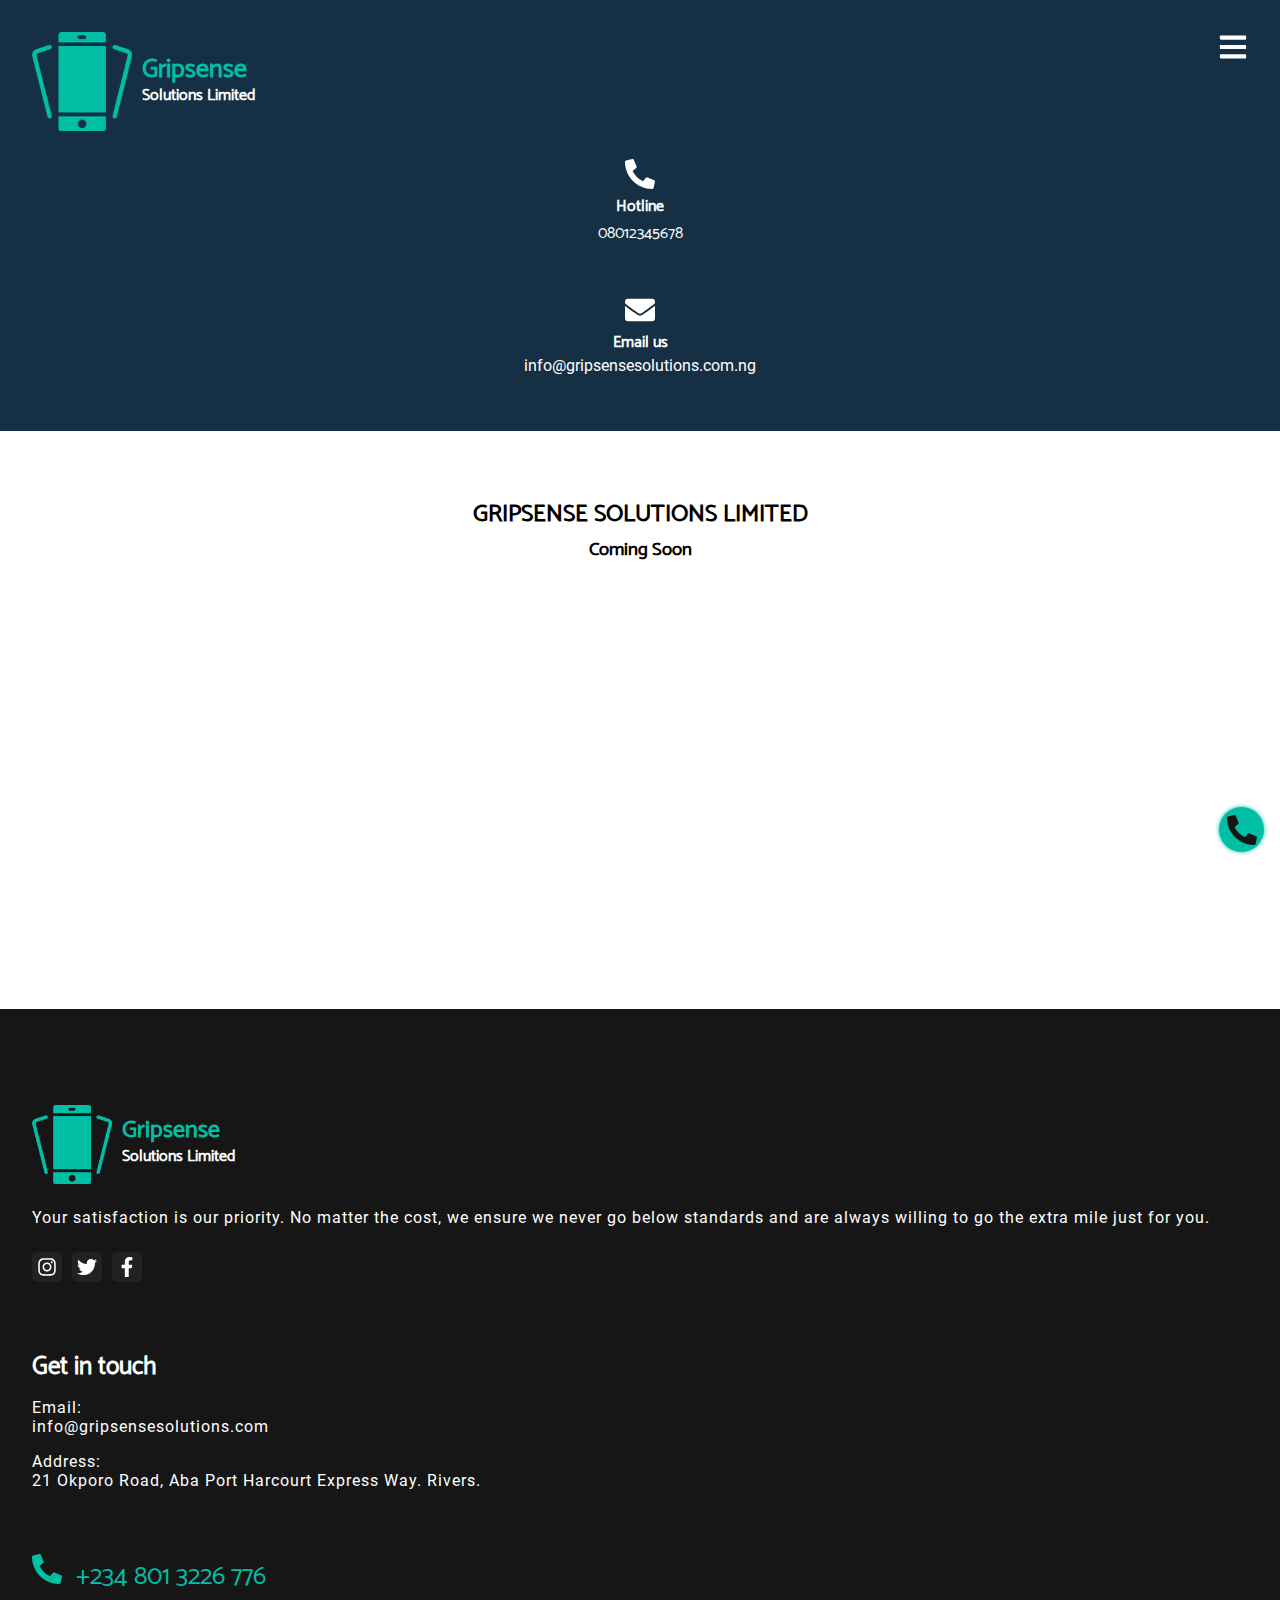
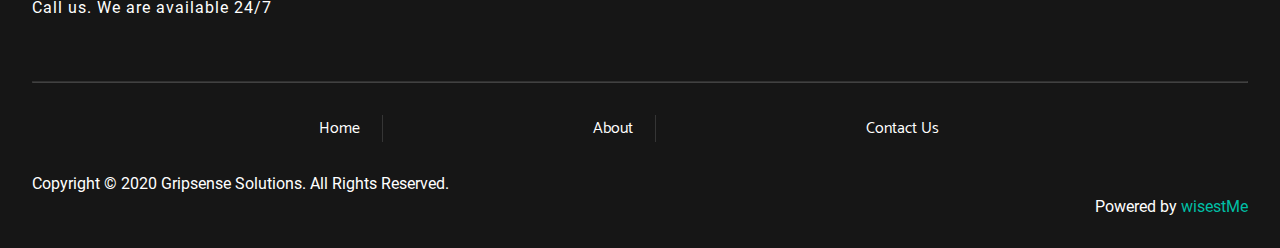
==== index.html @ b9c76a44 "implement phone icon quick links" ====
<!DOCTYPE html>
<html lang="en">
	<head>
		<meta charset="UTF-8">
		<title>Gripsense</title>
		<meta name="viewport" content="width=device-width, initial-scale=1.0">

		<!-- Custom styles -->
		<link rel="stylesheet" href="./css/master.css">
		<link rel="stylesheet" href="./css/responsive.css">
	</head>
	<body>
		<header>
			<div class="container">
				<div class="hamburger_menu">
					<svg aria-hidden="true" focusable="false" data-prefix="fas" data-icon="bars" class="svg-inline--fa fa-bars fa-w-14" role="img" xmlns="http://www.w3.org/2000/svg" viewBox="0 0 448 512"><path fill="currentColor" d="M16 132h416c8.837 0 16-7.163 16-16V76c0-8.837-7.163-16-16-16H16C7.163 60 0 67.163 0 76v40c0 8.837 7.163 16 16 16zm0 160h416c8.837 0 16-7.163 16-16v-40c0-8.837-7.163-16-16-16H16c-8.837 0-16 7.163-16 16v40c0 8.837 7.163 16 16 16zm0 160h416c8.837 0 16-7.163 16-16v-40c0-8.837-7.163-16-16-16H16c-8.837 0-16 7.163-16 16v40c0 8.837 7.163 16 16 16z"></path></svg>
				</div>
				<div class="upper_header">
					<div class="header_logo flex">
						<figure>
							<img src="./images/gripsense_logo.png" alt="">
						</figure>
						<div class="text">
							<h1>Gripsense </h1>
							<h2>Solutions Limited</h2>
						</div>
					</div>
					<div class="business_info flex">
						<div class="work_hours no_small">
							<svg aria-hidden="true" focusable="false" data-prefix="far" data-icon="clock" class="svg-inline--fa fa-clock fa-w-16" role="img" xmlns="http://www.w3.org/2000/svg" viewBox="0 0 512 512"><path fill="currentColor" d="M256 8C119 8 8 119 8 256s111 248 248 248 248-111 248-248S393 8 256 8zm0 448c-110.5 0-200-89.5-200-200S145.5 56 256 56s200 89.5 200 200-89.5 200-200 200zm61.8-104.4l-84.9-61.7c-3.1-2.3-4.9-5.9-4.9-9.7V116c0-6.6 5.4-12 12-12h32c6.6 0 12 5.4 12 12v141.7l66.8 48.6c5.4 3.9 6.5 11.4 2.6 16.8L334.6 349c-3.9 5.3-11.4 6.5-16.8 2.6z"></path></svg>
							<div class="text">
								<h2>Work hours</h2>
								<p>Mondays to Fridays</p>
								<time>9:00 to 18:00</time>
							</div>
						</div>
						<div class="phone">
							<svg width=40 height=40 aria-hidden="true" focusable="false" data-prefix="fas" data-icon="phone-alt" class="svg-inline--fa fa-phone-alt fa-w-16" role="img" xmlns="http://www.w3.org/2000/svg" viewBox="0 0 512 512"><path fill="currentColor" d="M497.39 361.8l-112-48a24 24 0 0 0-28 6.9l-49.6 60.6A370.66 370.66 0 0 1 130.6 204.11l60.6-49.6a23.94 23.94 0 0 0 6.9-28l-48-112A24.16 24.16 0 0 0 122.6.61l-104 24A24 24 0 0 0 0 48c0 256.5 207.9 464 464 464a24 24 0 0 0 23.4-18.6l24-104a24.29 24.29 0 0 0-14.01-27.6z"></path></svg>
							<div class="text">
								<h2>Hotline</h2>
								<a href="">08012345678</a>
							</div>
						</div>
						<div class="email">
							<svg width=40 height=40 aria-hidden="true" focusable="false" data-prefix="fas" data-icon="envelope" class="svg-inline--fa fa-envelope fa-w-16" role="img" xmlns="http://www.w3.org/2000/svg" viewBox="0 0 512 512"><path fill="currentColor" d="M502.3 190.8c3.9-3.1 9.7-.2 9.7 4.7V400c0 26.5-21.5 48-48 48H48c-26.5 0-48-21.5-48-48V195.6c0-5 5.7-7.8 9.7-4.7 22.4 17.4 52.1 39.5 154.1 113.6 21.1 15.4 56.7 47.8 92.2 47.6 35.7.3 72-32.8 92.3-47.6 102-74.1 131.6-96.3 154-113.7zM256 320c23.2.4 56.6-29.2 73.4-41.4 132.7-96.3 142.8-104.7 173.4-128.7 5.8-4.5 9.2-11.5 9.2-18.9v-19c0-26.5-21.5-48-48-48H48C21.5 64 0 85.5 0 112v19c0 7.4 3.4 14.3 9.2 18.9 30.6 23.9 40.7 32.4 173.4 128.7 16.8 12.2 50.2 41.8 73.4 41.4z"></path></svg>
							<div class="text">
								<h2>Email us</h2>
								<p>info@gripsensesolutions.com.ng</p>
							</div>
						</div>
					</div>
				</div>
				<div class="lower_header">
					<nav class="no_small">
						<a href="index.html">Home</a>
						<a href="about.html">About</a>
						<a href="contact.html">Contact Us</a>
					</nav>
				</div>

			</div>
		</header>

		<main>
			<div class="container">
				<h2>GRIPSENSE SOLUTIONS LIMITED</h2>
				<h3>Coming Soon</h3>
			</div>
		</main>

		<footer>
			<div class="container">
				<div class="upper_footer">
					<div class="profile">
						<div class="footer_logo flex">
							<img src="./images/gripsense_logo.png" alt="Company logo">
							<div class="text">
								<h2>Gripsense</h2>
								<h3>Solutions Limited</h3>
							</div>
						</div>

						<div class="mission">
							<p>Your satisfaction is our priority. No matter the cost, we ensure we never go below standards and are always willing to go the extra mile just for you.</p>
						</div>

						<div class="social flex">
							<div>
								<svg aria-hidden="true" focusable="false" data-prefix="fab" data-icon="instagram" class="svg-inline--fa fa-instagram fa-w-14" role="img" xmlns="http://www.w3.org/2000/svg" viewBox="0 0 448 512"><path fill="currentColor" d="M224.1 141c-63.6 0-114.9 51.3-114.9 114.9s51.3 114.9 114.9 114.9S339 319.5 339 255.9 287.7 141 224.1 141zm0 189.6c-41.1 0-74.7-33.5-74.7-74.7s33.5-74.7 74.7-74.7 74.7 33.5 74.7 74.7-33.6 74.7-74.7 74.7zm146.4-194.3c0 14.9-12 26.8-26.8 26.8-14.9 0-26.8-12-26.8-26.8s12-26.8 26.8-26.8 26.8 12 26.8 26.8zm76.1 27.2c-1.7-35.9-9.9-67.7-36.2-93.9-26.2-26.2-58-34.4-93.9-36.2-37-2.1-147.9-2.1-184.9 0-35.8 1.7-67.6 9.9-93.9 36.1s-34.4 58-36.2 93.9c-2.1 37-2.1 147.9 0 184.9 1.7 35.9 9.9 67.7 36.2 93.9s58 34.4 93.9 36.2c37 2.1 147.9 2.1 184.9 0 35.9-1.7 67.7-9.9 93.9-36.2 26.2-26.2 34.4-58 36.2-93.9 2.1-37 2.1-147.8 0-184.8zM398.8 388c-7.8 19.6-22.9 34.7-42.6 42.6-29.5 11.7-99.5 9-132.1 9s-102.7 2.6-132.1-9c-19.6-7.8-34.7-22.9-42.6-42.6-11.7-29.5-9-99.5-9-132.1s-2.6-102.7 9-132.1c7.8-19.6 22.9-34.7 42.6-42.6 29.5-11.7 99.5-9 132.1-9s102.7-2.6 132.1 9c19.6 7.8 34.7 22.9 42.6 42.6 11.7 29.5 9 99.5 9 132.1s2.7 102.7-9 132.1z"></path></svg>
							</div>

							<div>
								<svg aria-hidden="true" focusable="false" data-prefix="fab" data-icon="twitter" class="svg-inline--fa fa-twitter fa-w-16" role="img" xmlns="http://www.w3.org/2000/svg" viewBox="0 0 512 512"><path fill="currentColor" d="M459.37 151.716c.325 4.548.325 9.097.325 13.645 0 138.72-105.583 298.558-298.558 298.558-59.452 0-114.68-17.219-161.137-47.106 8.447.974 16.568 1.299 25.34 1.299 49.055 0 94.213-16.568 130.274-44.832-46.132-.975-84.792-31.188-98.112-72.772 6.498.974 12.995 1.624 19.818 1.624 9.421 0 18.843-1.3 27.614-3.573-48.081-9.747-84.143-51.98-84.143-102.985v-1.299c13.969 7.797 30.214 12.67 47.431 13.319-28.264-18.843-46.781-51.005-46.781-87.391 0-19.492 5.197-37.36 14.294-52.954 51.655 63.675 129.3 105.258 216.365 109.807-1.624-7.797-2.599-15.918-2.599-24.04 0-57.828 46.782-104.934 104.934-104.934 30.213 0 57.502 12.67 76.67 33.137 23.715-4.548 46.456-13.32 66.599-25.34-7.798 24.366-24.366 44.833-46.132 57.827 21.117-2.273 41.584-8.122 60.426-16.243-14.292 20.791-32.161 39.308-52.628 54.253z"></path></svg>
							</div>

							<div>
								<svg aria-hidden="true" focusable="false" data-prefix="fab" data-icon="facebook-f" class="svg-inline--fa fa-facebook-f fa-w-10" role="img" xmlns="http://www.w3.org/2000/svg" viewBox="0 0 320 512"><path fill="currentColor" d="M279.14 288l14.22-92.66h-88.91v-60.13c0-25.35 12.42-50.06 52.24-50.06h40.42V6.26S260.43 0 225.36 0c-73.22 0-121.08 44.38-121.08 124.72v70.62H22.89V288h81.39v224h100.17V288z"></path></svg>
							</div>
						</div>
					</div>
					<div>
						<!-- No plans yet -->
					</div>
					<div>
						<h3>Get in touch</h3>
						<div class="contact_details">
							<p>Email:
								<span>info@gripsensesolutions.com</span>
							</p>
							<p>Address:
								<span>21 Okporo Road, Aba Port Harcourt Express Way. Rivers.</span>
							</p>
						</div>
					</div>
					<div class="phone">
						<svg width=40 height=40 aria-hidden="true" focusable="false" data-prefix="fas" data-icon="phone-alt" class="svg-inline--fa fa-phone-alt fa-w-16" role="img" xmlns="http://www.w3.org/2000/svg" viewBox="0 0 512 512"><path fill="currentColor" d="M497.39 361.8l-112-48a24 24 0 0 0-28 6.9l-49.6 60.6A370.66 370.66 0 0 1 130.6 204.11l60.6-49.6a23.94 23.94 0 0 0 6.9-28l-48-112A24.16 24.16 0 0 0 122.6.61l-104 24A24 24 0 0 0 0 48c0 256.5 207.9 464 464 464a24 24 0 0 0 23.4-18.6l24-104a24.29 24.29 0 0 0-14.01-27.6z"></path></svg>
						<a href="tel:+2348013226776">+234 801 3226 776</a>
						<p>Call us. We are available 24/7</p>
					</div>
				</div>
				<hr>
				<div class="lower_footer">
					<div class="navigation">
						<nav class="flex">
							<a href="index.html">Home</a>
							<a href="about.html">About</a>
							<a href="contact.html">Contact Us</a>
						</nav>
					</div>

					<div class="copy_info">
						<p>Copyright &copy; 2020 Gripsense Solutions. All Rights Reserved.</p>
						<p>Powered by <span class="wisest">wisestMe<span></p>

					</div>
				</div>
			</div>
		</footer>
		<div class="hamburger_modal">
			<div class="container">
				<div class="quick_links">
					<div class="close_modal hamburger_modal_close">
						<svg aria-hidden="true" focusable="false" data-prefix="fab" data-icon="cross" class="svg-inline--fa fa-cross fa-w-18" role="img" xmlns="http://www.w3.org/2000/svg" viewBox="0 0 1024 1024"><path d="M1016.88 824.878c-.004-.004-.008-.008-.012-.01l-310.643-310.65 310.644-310.65.012-.01a31.763 31.763 0 0 0 7.312-11.416c4.246-11.376 1.824-24.682-7.324-33.83L870.122 11.566C860.974 2.42 847.672 0 836.294 4.246a31.826 31.826 0 0 0-11.418 7.31c0 .004-.004.006-.008.01L514.22 322.218 203.572 11.568l-.01-.01a31.794 31.794 0 0 0-11.414-7.31c-11.38-4.248-24.682-1.826-33.83 7.32L11.57 158.316c-9.148 9.148-11.568 22.452-7.322 33.828a31.816 31.816 0 0 0 7.312 11.416c.004.002.006.006.01.01l310.65 310.648L11.57 824.87l-.008.01a31.859 31.859 0 0 0-7.314 11.414C0 847.67 2.422 860.976 11.57 870.124l146.748 146.746c9.15 9.148 22.452 11.568 33.83 7.322a31.834 31.834 0 0 0 11.416-7.312c.002-.004.006-.006.01-.01l310.648-310.65 310.648 310.65.012.008a31.822 31.822 0 0 0 11.414 7.314c11.378 4.246 24.684 1.826 33.828-7.322l146.746-146.748c9.148-9.148 11.57-22.454 7.324-33.83a31.805 31.805 0 0 0-7.314-11.414z"></path>
						</svg>
					</div>
					<!-- <div class="clear"></div> -->
					<nav class="flex">
						<a href="">Home</a>
						<a href="">About</a>
						<a href="">Contact</a>
						<a href=""></a>
					</nav>

					<div class="social flex">
						<svg aria-hidden="true" focusable="false" data-prefix="fab" data-icon="instagram" class="svg-inline--fa fa-instagram fa-w-14" role="img" xmlns="http://www.w3.org/2000/svg" viewBox="0 0 448 512"><path fill="currentColor" d="M224.1 141c-63.6 0-114.9 51.3-114.9 114.9s51.3 114.9 114.9 114.9S339 319.5 339 255.9 287.7 141 224.1 141zm0 189.6c-41.1 0-74.7-33.5-74.7-74.7s33.5-74.7 74.7-74.7 74.7 33.5 74.7 74.7-33.6 74.7-74.7 74.7zm146.4-194.3c0 14.9-12 26.8-26.8 26.8-14.9 0-26.8-12-26.8-26.8s12-26.8 26.8-26.8 26.8 12 26.8 26.8zm76.1 27.2c-1.7-35.9-9.9-67.7-36.2-93.9-26.2-26.2-58-34.4-93.9-36.2-37-2.1-147.9-2.1-184.9 0-35.8 1.7-67.6 9.9-93.9 36.1s-34.4 58-36.2 93.9c-2.1 37-2.1 147.9 0 184.9 1.7 35.9 9.9 67.7 36.2 93.9s58 34.4 93.9 36.2c37 2.1 147.9 2.1 184.9 0 35.9-1.7 67.7-9.9 93.9-36.2 26.2-26.2 34.4-58 36.2-93.9 2.1-37 2.1-147.8 0-184.8zM398.8 388c-7.8 19.6-22.9 34.7-42.6 42.6-29.5 11.7-99.5 9-132.1 9s-102.7 2.6-132.1-9c-19.6-7.8-34.7-22.9-42.6-42.6-11.7-29.5-9-99.5-9-132.1s-2.6-102.7 9-132.1c7.8-19.6 22.9-34.7 42.6-42.6 29.5-11.7 99.5-9 132.1-9s102.7-2.6 132.1 9c19.6 7.8 34.7 22.9 42.6 42.6 11.7 29.5 9 99.5 9 132.1s2.7 102.7-9 132.1z"></path></svg>

						<svg aria-hidden="true" focusable="false" data-prefix="fab" data-icon="twitter" class="svg-inline--fa fa-twitter fa-w-16" role="img" xmlns="http://www.w3.org/2000/svg" viewBox="0 0 512 512"><path fill="currentColor" d="M459.37 151.716c.325 4.548.325 9.097.325 13.645 0 138.72-105.583 298.558-298.558 298.558-59.452 0-114.68-17.219-161.137-47.106 8.447.974 16.568 1.299 25.34 1.299 49.055 0 94.213-16.568 130.274-44.832-46.132-.975-84.792-31.188-98.112-72.772 6.498.974 12.995 1.624 19.818 1.624 9.421 0 18.843-1.3 27.614-3.573-48.081-9.747-84.143-51.98-84.143-102.985v-1.299c13.969 7.797 30.214 12.67 47.431 13.319-28.264-18.843-46.781-51.005-46.781-87.391 0-19.492 5.197-37.36 14.294-52.954 51.655 63.675 129.3 105.258 216.365 109.807-1.624-7.797-2.599-15.918-2.599-24.04 0-57.828 46.782-104.934 104.934-104.934 30.213 0 57.502 12.67 76.67 33.137 23.715-4.548 46.456-13.32 66.599-25.34-7.798 24.366-24.366 44.833-46.132 57.827 21.117-2.273 41.584-8.122 60.426-16.243-14.292 20.791-32.161 39.308-52.628 54.253z"></path></svg>

						<svg aria-hidden="true" focusable="false" data-prefix="fab" data-icon="facebook-f" class="svg-inline--fa fa-facebook-f fa-w-10" role="img" xmlns="http://www.w3.org/2000/svg" viewBox="0 0 320 512"><path fill="currentColor" d="M279.14 288l14.22-92.66h-88.91v-60.13c0-25.35 12.42-50.06 52.24-50.06h40.42V6.26S260.43 0 225.36 0c-73.22 0-121.08 44.38-121.08 124.72v70.62H22.89V288h81.39v224h100.17V288z"></path></svg>
					</div>
				</div>
				<div class="copy_info">
						<p>Copyright &copy; : Gripsense Solutions. All Rights Reserved.</p>
						<p>Powered by wisestMe</p>
					</div>
			</div>
		</div>

		<div class="phone_modal_icon">
			<div class="wrapper">

				<div class="phone_quicklinks flex">
					<svg aria-hidden="true" focusable="false" data-prefix="fas" data-icon="phone-alt" class="svg-inline--fa fa-phone-alt fa-w-16" role="img" xmlns="http://www.w3.org/2000/svg" viewBox="0 0 512 512"><path fill="currentColor" d="M497.39 361.8l-112-48a24 24 0 0 0-28 6.9l-49.6 60.6A370.66 370.66 0 0 1 130.6 204.11l60.6-49.6a23.94 23.94 0 0 0 6.9-28l-48-112A24.16 24.16 0 0 0 122.6.61l-104 24A24 24 0 0 0 0 48c0 256.5 207.9 464 464 464a24 24 0 0 0 23.4-18.6l24-104a24.29 24.29 0 0 0-14.01-27.6z"></path></svg>
				</div>
			</div>
		</div>

		<div class="phone_modal">
			<div class="wrapper">
				<div class="close_modal phone_close_modal">
						<svg aria-hidden="true" focusable="false" data-prefix="fab" data-icon="cross" class="svg-inline--fa fa-cross fa-w-18" role="img" xmlns="http://www.w3.org/2000/svg" viewBox="0 0 1024 1024"><path d="M1016.88 824.878c-.004-.004-.008-.008-.012-.01l-310.643-310.65 310.644-310.65.012-.01a31.763 31.763 0 0 0 7.312-11.416c4.246-11.376 1.824-24.682-7.324-33.83L870.122 11.566C860.974 2.42 847.672 0 836.294 4.246a31.826 31.826 0 0 0-11.418 7.31c0 .004-.004.006-.008.01L514.22 322.218 203.572 11.568l-.01-.01a31.794 31.794 0 0 0-11.414-7.31c-11.38-4.248-24.682-1.826-33.83 7.32L11.57 158.316c-9.148 9.148-11.568 22.452-7.322 33.828a31.816 31.816 0 0 0 7.312 11.416c.004.002.006.006.01.01l310.65 310.648L11.57 824.87l-.008.01a31.859 31.859 0 0 0-7.314 11.414C0 847.67 2.422 860.976 11.57 870.124l146.748 146.746c9.15 9.148 22.452 11.568 33.83 7.322a31.834 31.834 0 0 0 11.416-7.312c.002-.004.006-.006.01-.01l310.648-310.65 310.648 310.65.012.008a31.822 31.822 0 0 0 11.414 7.314c11.378 4.246 24.684 1.826 33.828-7.322l146.746-146.748c9.148-9.148 11.57-22.454 7.324-33.83a31.805 31.805 0 0 0-7.314-11.414z"></path>
						</svg>
					</div>
				<div class="contact_channels">
					<div class="channel telephone">
						<svg aria-hidden="true" focusable="false" data-prefix="fas" data-icon="phone-alt" class="svg-inline--fa fa-phone-alt fa-w-16" role="img" xmlns="http://www.w3.org/2000/svg" viewBox="0 0 512 512"><path fill="currentColor" d="M497.39 361.8l-112-48a24 24 0 0 0-28 6.9l-49.6 60.6A370.66 370.66 0 0 1 130.6 204.11l60.6-49.6a23.94 23.94 0 0 0 6.9-28l-48-112A24.16 24.16 0 0 0 122.6.61l-104 24A24 24 0 0 0 0 48c0 256.5 207.9 464 464 464a24 24 0 0 0 23.4-18.6l24-104a24.29 24.29 0 0 0-14.01-27.6z"></path></svg>
						<a href="tel:2348012345678">234 801 2345 678</a>
					</div>
					<div class="channel whatsapp">
						
	                    <svg aria-hidden="true" focusable="false" data-prefix="fab" data-icon="whatsapp" class="svg-inline--fa fa-whatsapp fa-w-14" role="img" xmlns="http://www.w3.org/2000/svg" viewBox="0 0 448 512"><path d="M380.9 97.1C339 55.1 283.2 32 223.9 32c-122.4 0-222 99.6-222 222 0 39.1 10.2 77.3 29.6 111L0 480l117.7-30.9c32.4 17.7 68.9 27 106.1 27h.1c122.3 0 224.1-99.6 224.1-222 0-59.3-25.2-115-67.1-157zm-157 341.6c-33.2 0-65.7-8.9-94-25.7l-6.7-4-69.8 18.3L72 359.2l-4.4-7c-18.5-29.4-28.2-63.3-28.2-98.2 0-101.7 82.8-184.5 184.6-184.5 49.3 0 95.6 19.2 130.4 54.1 34.8 34.9 56.2 81.2 56.1 130.5 0 101.8-84.9 184.6-186.6 184.6zm101.2-138.2c-5.5-2.8-32.8-16.2-37.9-18-5.1-1.9-8.8-2.8-12.5 2.8-3.7 5.6-14.3 18-17.6 21.8-3.2 3.7-6.5 4.2-12 1.4-32.6-16.3-54-29.1-75.5-66-5.7-9.8 5.7-9.1 16.3-30.3 1.8-3.7.9-6.9-.5-9.7-1.4-2.8-12.5-30.1-17.1-41.2-4.5-10.8-9.1-9.3-12.5-9.5-3.2-.2-6.9-.2-10.6-.2-3.7 0-9.7 1.4-14.8 6.9-5.1 5.6-19.4 19-19.4 46.3 0 27.3 19.9 53.7 22.6 57.4 2.8 3.7 39.1 59.7 94.8 83.8 35.2 15.2 49 16.5 66.6 13.9 10.7-1.6 32.8-13.4 37.4-26.4 4.6-13 4.6-24.1 3.2-26.4-1.3-2.5-5-3.9-10.5-6.6z"></path></svg>
	                    <a href="https://api.whatsapp.com/send?phone=+2348013226776">
		                    +234 801 3226 776
		                 </a>
					</div>
					<div class="channel email">
						<svg aria-hidden="true" focusable="false" data-prefix="fas" data-icon="envelope" class="svg-inline--fa fa-envelope fa-w-16" role="img" xmlns="http://www.w3.org/2000/svg" viewBox="0 0 512 512"><path fill="currentColor" d="M502.3 190.8c3.9-3.1 9.7-.2 9.7 4.7V400c0 26.5-21.5 48-48 48H48c-26.5 0-48-21.5-48-48V195.6c0-5 5.7-7.8 9.7-4.7 22.4 17.4 52.1 39.5 154.1 113.6 21.1 15.4 56.7 47.8 92.2 47.6 35.7.3 72-32.8 92.3-47.6 102-74.1 131.6-96.3 154-113.7zM256 320c23.2.4 56.6-29.2 73.4-41.4 132.7-96.3 142.8-104.7 173.4-128.7 5.8-4.5 9.2-11.5 9.2-18.9v-19c0-26.5-21.5-48-48-48H48C21.5 64 0 85.5 0 112v19c0 7.4 3.4 14.3 9.2 18.9 30.6 23.9 40.7 32.4 173.4 128.7 16.8 12.2 50.2 41.8 73.4 41.4z"></path></svg>								
						<p>info@gripsensesolutions.com.ng</p>
					</div>
				</div>
			</div>
		</div>
		<script src="./js/master.js"></script>
	</body>
</html>
---- css/master.css ----
/* IMPORT LOCAL FONTS */
@font-face {
	font-family: catamaran;
	src: url(../fonts/Catamaran.ttf);
}

@font-face {
	font-family: roboto;
	src: url(../fonts/Roboto.ttf);
}

* {
	margin: 0;
	padding: 0;
	box-sizing: border-box;
}

/* General */
.flex {
	display: flex;
}

.no_small {
	display: none;
}

svg {
	width: 30px;
	height: 30px;
}

body {
	font-family: roboto, sans-serif;
}

h1,
h2,
h3,
a {
	font-family: catamaran, sans-serif;
}

/*.clear {
	content: ' ';
	clear: both;
}*/

/* Header */
header .container {
	padding: 2em;
	background: #152F45;
	color: #fff;
}

.hamburger_menu {
	float: right;
}

.header_logo {
	width: 88%;
	align-items: center;
}
.header_logo img {
	width: 100px;
	margin-right: 10px;
}

h1 {
	color: #00bfa5;
	font-size: 26px;
	line-height: 25px;
}

header h2 {
	font-size: 16px;
}

a {
	text-decoration: none;
	color: #fff;
}

.business_info {
	flex-direction: column;
	align-items: center;
}

.business_info > div {
	text-align: center;
	margin: 1.5em 0;
}

/* FOOTER */
footer {
	background: #161616;
	color: #fff;
	padding: 2em;
}

.footer_logo {
	align-items: center;
	margin: 1.5em 0;
}

.footer_logo img {
	width: 80px;
	margin-right: 10px;
}

.footer_logo h2 {
	color: #00BFA5;
	line-height: 25px;
}

.footer_logo h3 {
	font-size: 16px;
}

.mission {
	margin: 1.5em 0;
	line-height: 20px;
}

.social {
	margin: 1em 0;
}

.profile .social > div {
	background: #222;
	width: 30px;
	height: 30px;
	display: flex;
	align-items: center;
	justify-content: center;
	margin-right: 10px;
	border-radius: 5px;
}

.profile .social svg {
	width: 20px;
	height: 20px;	
}

.upper_footer > div {
	margin: 4em 0;
}

.upper_footer h3:first-child {
	margin: 2em 0 0.4em 0;
	font-size: 25px;
}

.upper_footer p {
	margin-bottom: 1em;
	letter-spacing: 1px;
}

.upper_footer span {
	display: block;
}

.upper_footer .phone a,
.upper_footer .phone svg {
	color: #00BFA5;
}

.upper_footer .phone a {
	font-size: 26px;
	margin-left: 10px;
}

.lower_footer nav {
	width: 70%;
	justify-content: space-around;
	margin: 2em auto;
}

.lower_footer nav a{
	border-right: 1px solid #ffffff22;
	padding-right: 1.4em;
}

.lower_footer nav a:last-child {
	border-right: none;
}

.lower_footer .copy_info p:last-child {
	text-align: right;
	margin-top: 4px;
}

.wisest {
	color: #00bfa5
}

hr {
	opacity: 0.2
}

/* HAMBURGER MODAL*/
.hamburger_modal {
	width: 100%;
	height: 100vh;
	position: fixed;
	top: -100vh;
	left: 0;
	color: #fff;
	fill: #fff;
	transition: 0.5s ease;
	z-index: 2;
}

.hamburger_modal .container {
	width: 100%;
	height: 100vh;
	background: #152F45;
	margin: 0 auto;
	padding: 2em;
}

.hamburger_modal a {
	margin-bottom: 0.5em;
	font-size: 22px;
}

.close_modal {
	float: right;
	margin-right: 0.2em;
}

.hamburger_modal nav {
	flex-direction: column;
	width: 100%;
	margin: 0 auto;
	text-align: center;
}

.hamburger_modal .copy_info {
	position: absolute;
	bottom: 10px;
	text-align: center;
	width: 90%;
	padding: 1em;
}

.hamburger_modal .copy_info p:last-child {
	text-align: right;
	margin-top: 3px;
}

.hamburger_modal .social {
	width: 50%;
	justify-content: space-around;
	margin: 4em auto;
}

/* Phone Modal */
.phone_modal_icon {
	position: fixed;
	right: 1em;
	bottom: 3em;
}
.phone_quicklinks {
	width: 45px;
	height: 45px;
	background: #00BFA5;
	border-radius: 50%;
	justify-content: center;
	align-items: center;
	box-shadow: 0 0 4px #00BFA5;
	color: #161616;
}

.phone_modal {
	width: 70%;
	height: 200px;
	position: fixed;
	bottom: 0;
	right: -400px;
	background: #161616;
	border: 2px solid #00BFA5;
	padding: 1em;
	border-radius: 5px;
	color: #fff;
	fill: #fff;
	max-width: 400px;
	transition: 0.5s ease;
}

.channel {
	display: flex;
	align-items: center;
	margin-top: 20px;
}

.contact_channels {
	display: flex;
	flex-direction: column;
	justify-content: space-around;
	height: 140px
}

.close_modal svg {
	width: 20px;
	height: 20px;
}

.channel svg {
	margin-right: 6px;
}

/* TEMPORAL CODE*/
main {
	text-align: center;
	margin: 4em 0;
	height: 50vh;
}

/*Colors*/
/*
#00BFA5
#152F45
#2E4C66
#92969A
#161616
*/
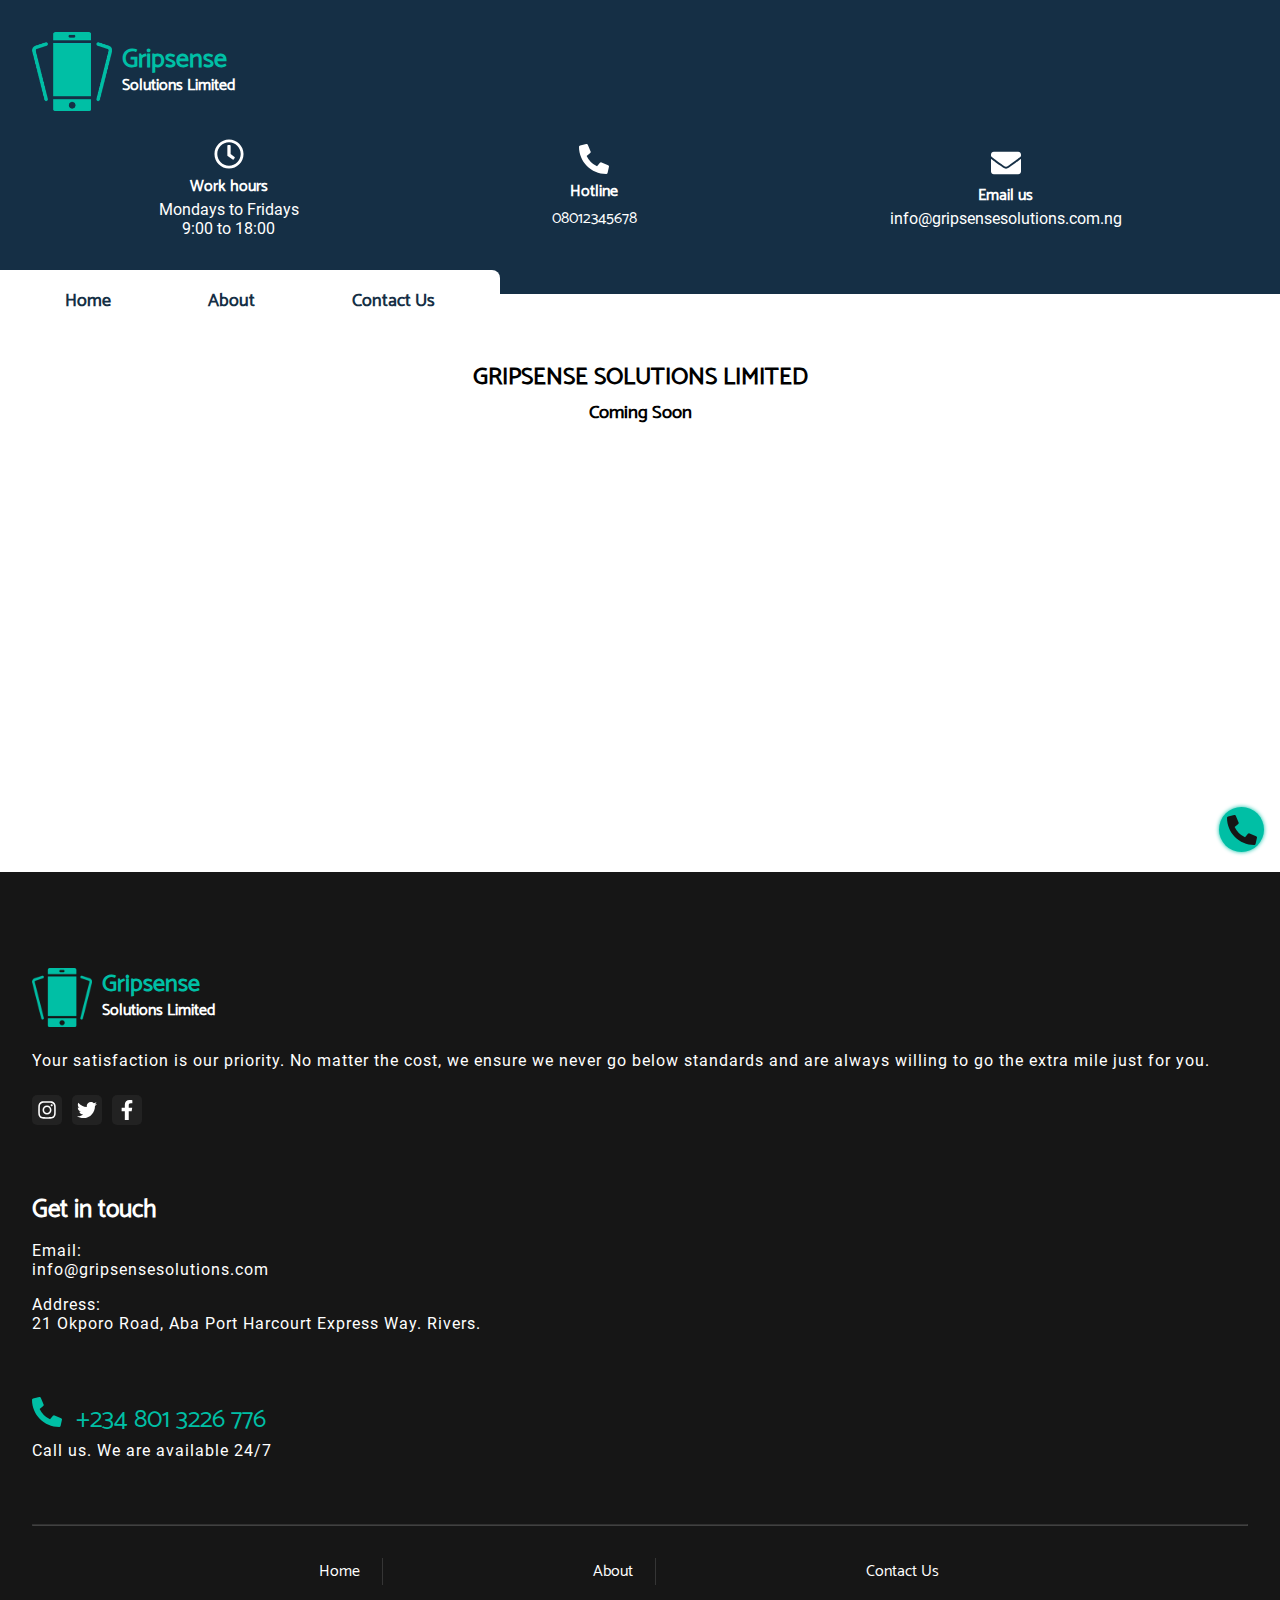
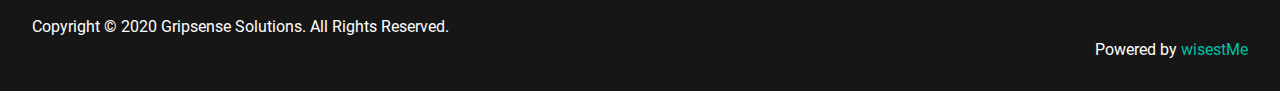
==== commit db1f09ec: "add responsiveness for header, footer" ====
--- a/index.html
+++ b/index.html
@@ -12,7 +12,7 @@
 	<body>
 		<header>
 			<div class="container">
-				<div class="hamburger_menu">
+				<div class="hamburger_menu no_medium">
 					<svg aria-hidden="true" focusable="false" data-prefix="fas" data-icon="bars" class="svg-inline--fa fa-bars fa-w-14" role="img" xmlns="http://www.w3.org/2000/svg" viewBox="0 0 448 512"><path fill="currentColor" d="M16 132h416c8.837 0 16-7.163 16-16V76c0-8.837-7.163-16-16-16H16C7.163 60 0 67.163 0 76v40c0 8.837 7.163 16 16 16zm0 160h416c8.837 0 16-7.163 16-16v-40c0-8.837-7.163-16-16-16H16c-8.837 0-16 7.163-16 16v40c0 8.837 7.163 16 16 16zm0 160h416c8.837 0 16-7.163 16-16v-40c0-8.837-7.163-16-16-16H16c-8.837 0-16 7.163-16 16v40c0 8.837 7.163 16 16 16z"></path></svg>
 				</div>
 				<div class="upper_header">
@@ -51,7 +51,7 @@
 					</div>
 				</div>
 				<div class="lower_header">
-					<nav class="no_small">
+					<nav class="no_small flex">
 						<a href="index.html">Home</a>
 						<a href="about.html">About</a>
 						<a href="contact.html">Contact Us</a>
--- a/css/master.css
+++ b/css/master.css
@@ -61,7 +61,7 @@
 	align-items: center;
 }
 .header_logo img {
-	width: 100px;
+	width: 80px;
 	margin-right: 10px;
 }
 
@@ -103,7 +103,7 @@
 }
 
 .footer_logo img {
-	width: 80px;
+	width: 60px;
 	margin-right: 10px;
 }
 
--- a/css/responsive.css
+++ b/css/responsive.css
@@ -0,0 +1,80 @@
+/* BELOW 500PX */
+@media screen and (max-width: 450px) {
+	.phone_modal {
+		width: 95%;
+	}
+}
+
+@media screen and (max-width: 400px) {
+	.header_logo img {
+		width: 60px;
+	}
+
+	.lower_footer nav {
+		width: 95%;
+	}
+}
+
+@media screen and (max-width: 350px) {
+	.header_logo img {
+		width: 50px;
+	}
+	.contact_channels svg {
+		width: 25px;
+		height: 25px;
+	}
+
+	.phone_modal {
+		width: 100%;
+	}
+
+	.contact_channels p {
+		font-size: 15px;
+	}
+}
+
+/* ABOVE 500PX */
+@media screen and (min-width: 600px) {
+	.business_info {
+		flex-direction: row;
+		justify-content: space-around;
+	}
+}
+
+@media screen and (min-width: 800px) {
+	.no_medium {
+		display: none;
+	}
+
+	.no_small {
+		display: block;
+	}
+
+	body {
+		overflow-x: hidden;
+	}
+
+	.lower_header {
+		position: relative;
+
+	}
+
+	.lower_header nav {
+		position: absolute;
+		width: 60%;
+		max-width: 500px;
+		display: flex;
+		justify-content: space-around;
+		bottom: -70px;
+		left: -32px;
+		padding: 1em;
+		background: #fff;
+		border-radius: 0 8px 0 0;
+	}
+
+	.lower_header nav a {
+		color: #152F45;
+		font-weight: bold;
+		font-size: 18px;
+	}
+}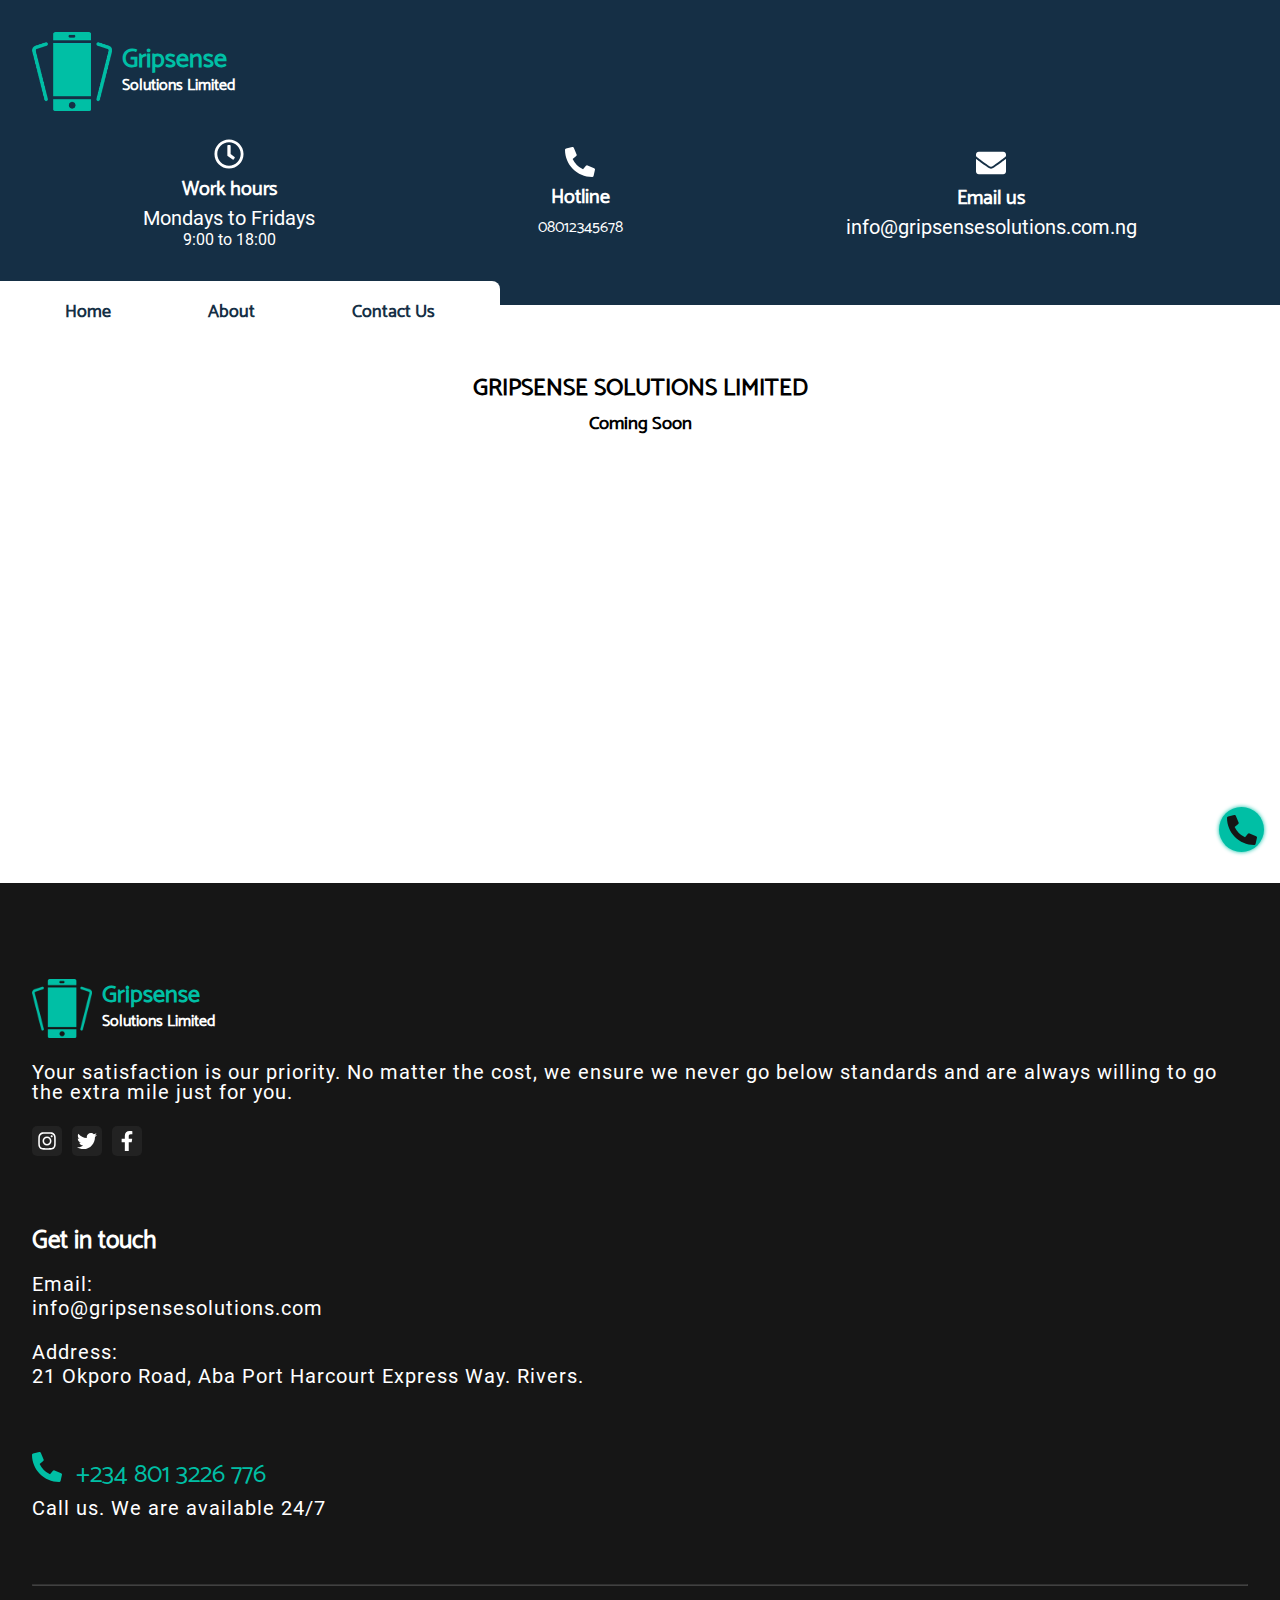
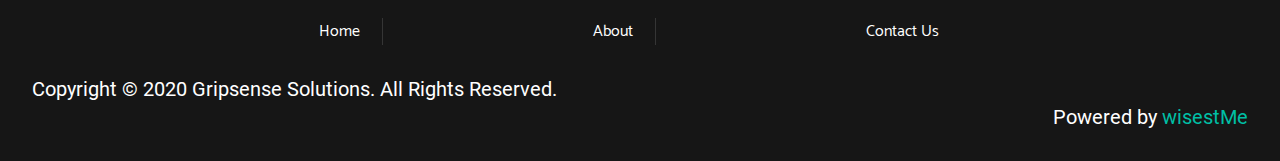
==== commit 4af7cea6: "change font size on media query" ====
--- a/index.html
+++ b/index.html
@@ -38,7 +38,7 @@
 							<svg width=40 height=40 aria-hidden="true" focusable="false" data-prefix="fas" data-icon="phone-alt" class="svg-inline--fa fa-phone-alt fa-w-16" role="img" xmlns="http://www.w3.org/2000/svg" viewBox="0 0 512 512"><path fill="currentColor" d="M497.39 361.8l-112-48a24 24 0 0 0-28 6.9l-49.6 60.6A370.66 370.66 0 0 1 130.6 204.11l60.6-49.6a23.94 23.94 0 0 0 6.9-28l-48-112A24.16 24.16 0 0 0 122.6.61l-104 24A24 24 0 0 0 0 48c0 256.5 207.9 464 464 464a24 24 0 0 0 23.4-18.6l24-104a24.29 24.29 0 0 0-14.01-27.6z"></path></svg>
 							<div class="text">
 								<h2>Hotline</h2>
-								<a href="">08012345678</a>
+								<a href="tel:+2348012345678">08012345678</a>
 							</div>
 						</div>
 						<div class="email">
--- a/css/responsive.css
+++ b/css/responsive.css
@@ -77,4 +77,10 @@
 		font-weight: bold;
 		font-size: 18px;
 	}
+}
+
+@media screen and (min-width: 1100px) {
+	.business_info h2, p {
+		font-size: 20px
+	}
 }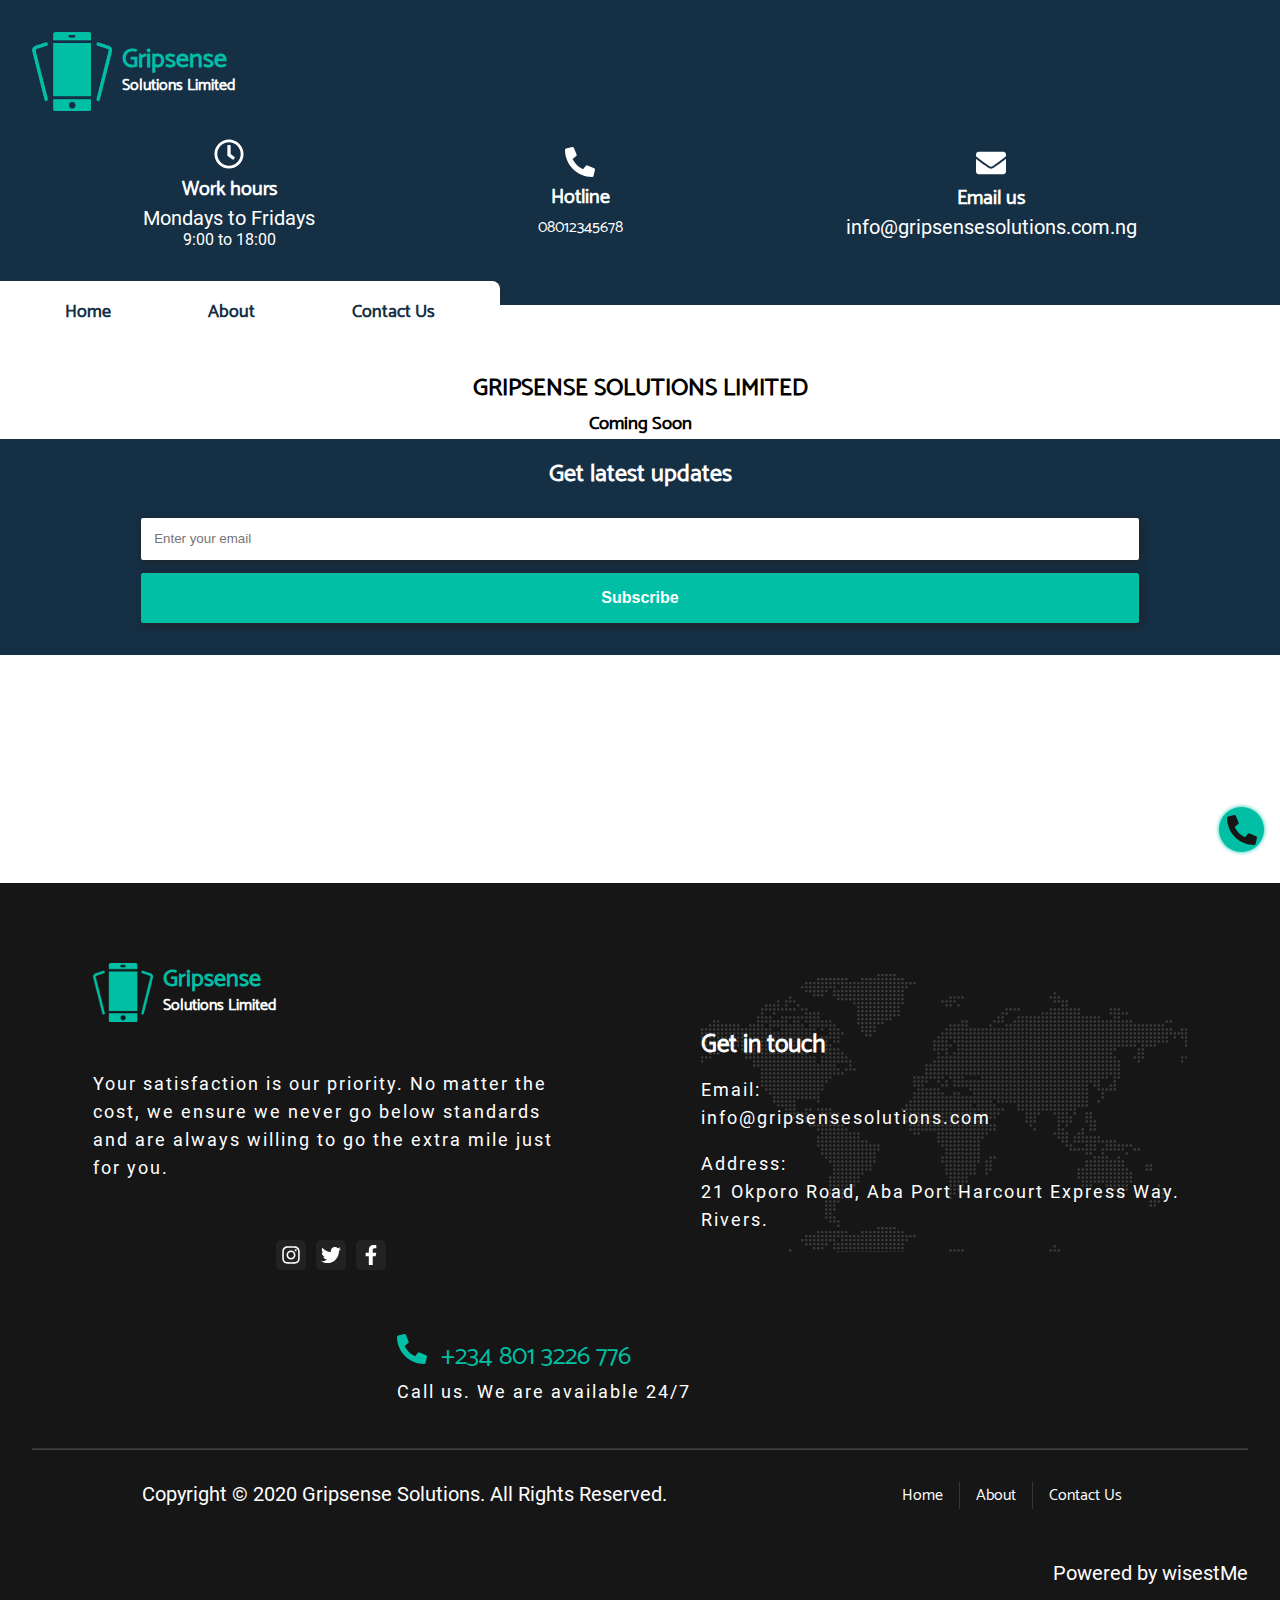
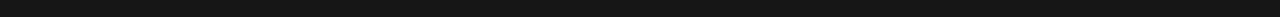
==== commit 377d0ef9: "add subscription section" ====
--- a/index.html
+++ b/index.html
@@ -66,12 +66,22 @@
 				<h2>GRIPSENSE SOLUTIONS LIMITED</h2>
 				<h3>Coming Soon</h3>
 			</div>
+			<section id="subscribe">
+				<div class="container">
+					<h2>Get latest updates</h2>
+					<form action="">
+						<label for="subscribe" class="no_vision">Enter your email</label>
+						<input id="subscribe" type="text" placeholder="Enter your email">
+						<input type="submit" value="Subscribe">
+					</form>
+				</div>
+			</section>
 		</main>
 
 		<footer>
 			<div class="container">
-				<div class="upper_footer">
-					<div class="profile">
+				<div class="upper_footer flex_med flex_col_small">
+					<div class="profile flex_col_small">
 						<div class="footer_logo flex">
 							<img src="./images/gripsense_logo.png" alt="Company logo">
 							<div class="text">
@@ -98,10 +108,10 @@
 							</div>
 						</div>
 					</div>
-					<div>
-						<!-- No plans yet -->
-					</div>
-					<div>
+					<!-- <div >
+						No plans yet
+					</div> -->
+					<div class="location">
 						<h3>Get in touch</h3>
 						<div class="contact_details">
 							<p>Email:
@@ -119,7 +129,7 @@
 					</div>
 				</div>
 				<hr>
-				<div class="lower_footer">
+				<div class="lower_footer flex_med">
 					<div class="navigation">
 						<nav class="flex">
 							<a href="index.html">Home</a>
@@ -130,10 +140,10 @@
 
 					<div class="copy_info">
 						<p>Copyright &copy; 2020 Gripsense Solutions. All Rights Reserved.</p>
-						<p>Powered by <span class="wisest">wisestMe<span></p>
-
-					</div>
-				</div>
+					</div>
+					
+				</div>
+				<p>Powered by <span class="wisest">wisestMe<span></p>
 			</div>
 		</footer>
 		<div class="hamburger_modal">
--- a/css/master.css
+++ b/css/master.css
@@ -20,6 +20,7 @@
 	display: flex;
 }
 
+.no_vision,
 .no_small {
 	display: none;
 }
@@ -90,11 +91,47 @@
 	margin: 1.5em 0;
 }
 
+/* MAIN */
+
+/* SUBSCRIBE */
+#subscribe {
+	background: #152F45;
+	color: #fff;
+	padding: 1em;
+}
+
+#subscribe h2 {
+	margin-bottom: 1em;
+}
+
+#subscribe input {
+	width: 80%;
+	padding: 1em;
+	margin-bottom: 1em;
+	background: #fff;
+	border: transparent;
+	border-radius: 2px;
+	box-shadow: 2px 2px 8px #222;
+	color: #000;
+}
+
+#subscribe input:last-child {
+	background: #00bfa5;
+	color: #fff;
+	font-weight: bolder;
+	font-size: 16px;
+}
+
 /* FOOTER */
 footer {
 	background: #161616;
 	color: #fff;
 	padding: 2em;
+}
+
+.flex_col_small {
+	display: flex;
+	flex-direction: column;
 }
 
 .footer_logo {
@@ -142,7 +179,7 @@
 }
 
 .upper_footer > div {
-	margin: 4em 0;
+	margin: 1.5em 0;
 }
 
 .upper_footer h3:first-child {
@@ -157,6 +194,10 @@
 
 .upper_footer span {
 	display: block;
+}
+
+.upper_footer > .location {
+	background-image: url(../images/map.png);
 }
 
 .upper_footer .phone a,
@@ -184,13 +225,17 @@
 	border-right: none;
 }
 
-.lower_footer .copy_info p:last-child {
+footer > .container > p:last-child {
 	text-align: right;
-	margin-top: 4px;
+	margin-top: 1em;
+}
+
+.copy_info {
+	text-align: center;
 }
 
 .wisest {
-	color: #00bfa5
+	color: #subscribe input
 }
 
 hr {
--- a/css/responsive.css
+++ b/css/responsive.css
@@ -34,6 +34,21 @@
 }
 
 /* ABOVE 500PX */
+@media screen and (min-width: 550px) {
+	.upper_footer p {
+		font-size: 20px;
+		line-height: 28px;
+		letter-spacing: 2px;
+		max-width: 500px;
+	}
+	
+	.profile > div:nth-child(n+2),
+	.upper_footer > div:nth-child(n+2) {
+		align-self: center;
+
+	}
+}
+
 @media screen and (min-width: 600px) {
 	.business_info {
 		flex-direction: row;
@@ -79,6 +94,41 @@
 	}
 }
 
+@media screen and (min-width: 900px) {
+	.flex_med {
+		flex-direction: row;
+		flex-wrap: wrap;
+		justify-content: space-around;
+	}
+
+	.upper_footer > div {
+		width: 40%;
+	}
+
+	.upper_footer p {
+		font-size: 18px;
+	}
+
+	.lower_footer {
+		display: flex;
+		flex-direction: row-reverse;
+	}
+	
+	.lower_footer > div:last-child {
+		margin-top: 2em;
+	}
+
+	.lower_footer nav {
+		width: 100%;
+	}
+
+	.lower_footer nav a {
+		padding-right: 1em;
+		margin-left: 1em
+	}
+
+}
+
 @media screen and (min-width: 1100px) {
 	.business_info h2, p {
 		font-size: 20px
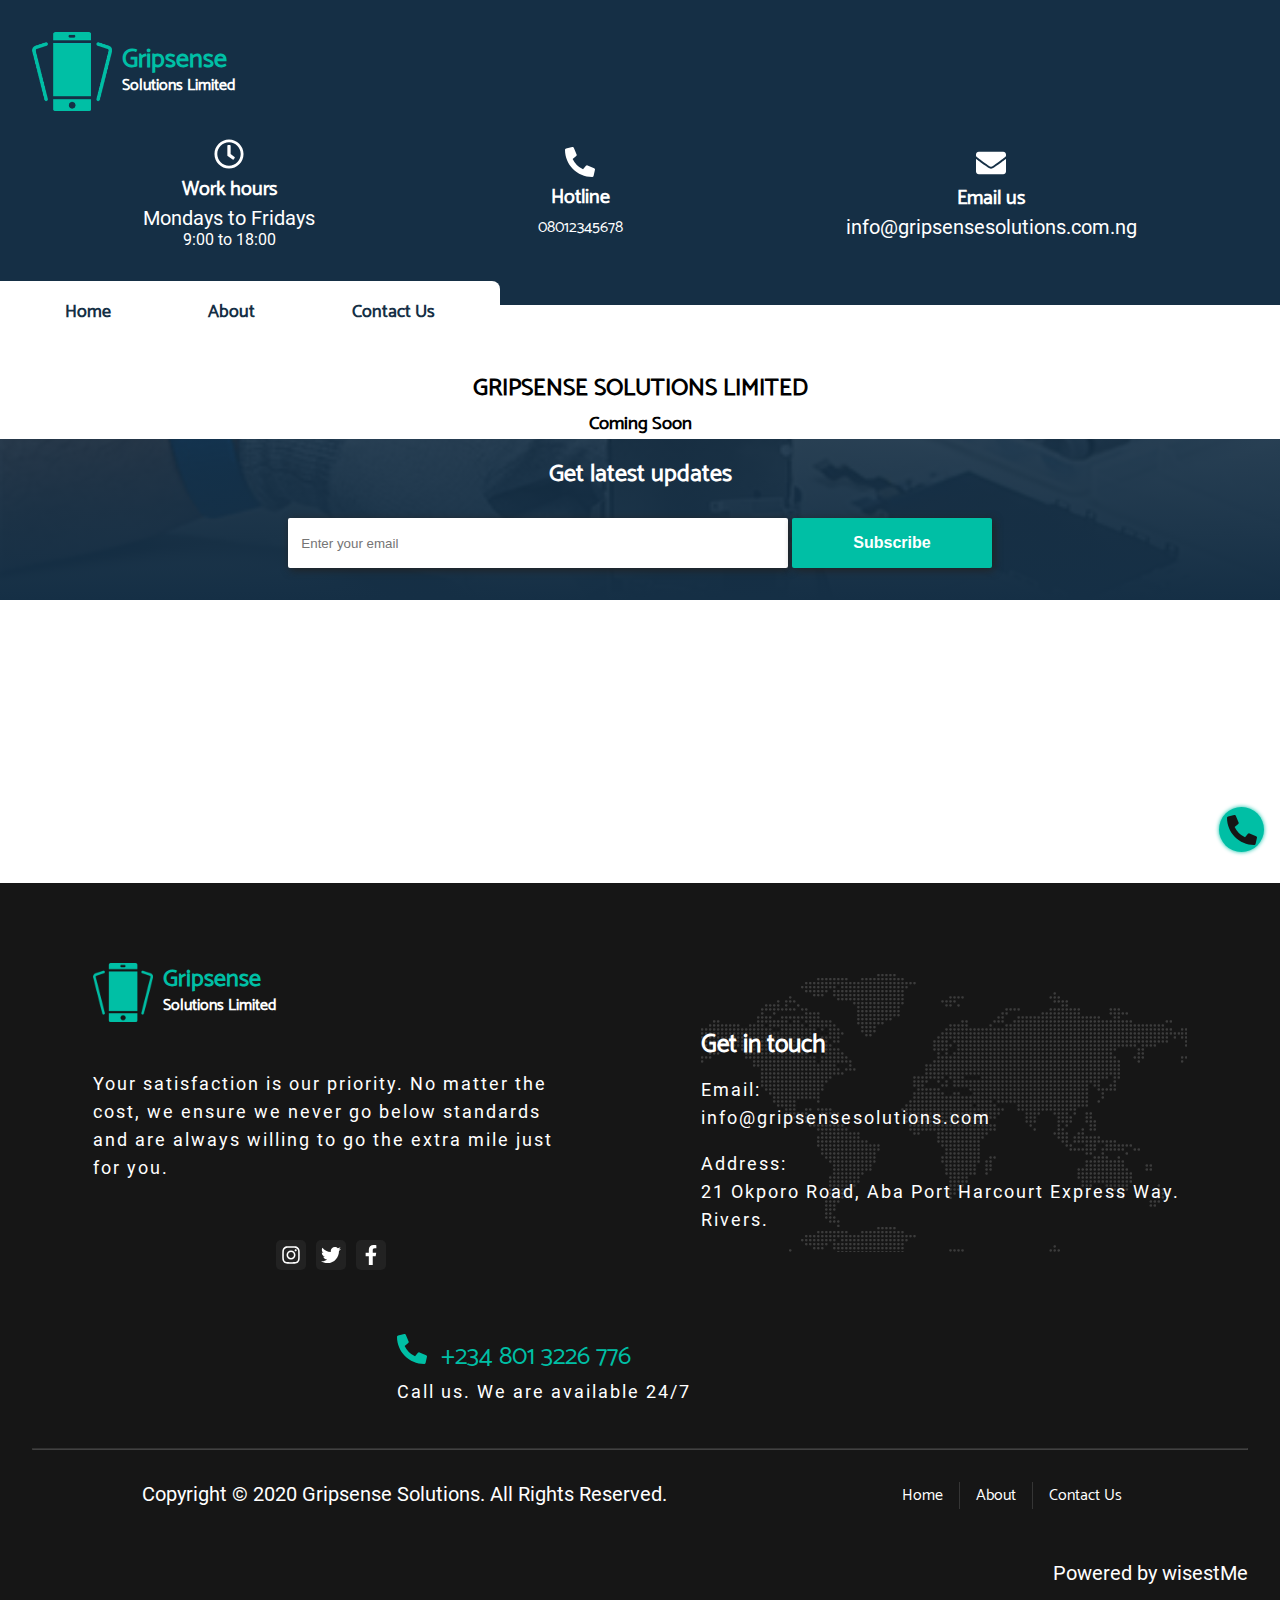
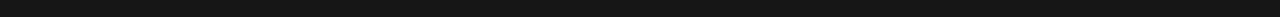
==== commit d5c96f1e: "add form submission to subscription" ====
--- a/index.html
+++ b/index.html
@@ -69,9 +69,9 @@
 			<section id="subscribe">
 				<div class="container">
 					<h2>Get latest updates</h2>
-					<form action="">
-						<label for="subscribe" class="no_vision">Enter your email</label>
-						<input id="subscribe" type="text" placeholder="Enter your email">
+					<form action="https://formspree.io/xwkrjvrl" method="POST">
+						<label for="email" class="no_vision">Enter your email</label>
+						<input name="customer_email" id="email" type="text" placeholder="Enter your email">
 						<input type="submit" value="Subscribe">
 					</form>
 				</div>
--- a/css/master.css
+++ b/css/master.css
@@ -95,9 +95,13 @@
 
 /* SUBSCRIBE */
 #subscribe {
-	background: #152F45;
+	background: ;
 	color: #fff;
 	padding: 1em;
+	background-image: linear-gradient(to bottom, rgba(21,47,69, 0.9), rgba(21,47,69, 1)), url(../images/gripsense_repair.jpg);
+	background-repeat: no-repeat;
+	background-size: cover;	
+	background-position: center;
 }
 
 #subscribe h2 {
--- a/css/responsive.css
+++ b/css/responsive.css
@@ -50,6 +50,9 @@
 }
 
 @media screen and (min-width: 600px) {
+	#subscribe input {
+		max-width: 500px;
+	}
 	.business_info {
 		flex-direction: row;
 		justify-content: space-around;
@@ -57,6 +60,12 @@
 }
 
 @media screen and (min-width: 800px) {
+	#subscribe input {
+		height: 50px;
+	}
+	#subscribe input:last-child {
+		max-width: 200px;
+	}
 	.no_medium {
 		display: none;
 	}
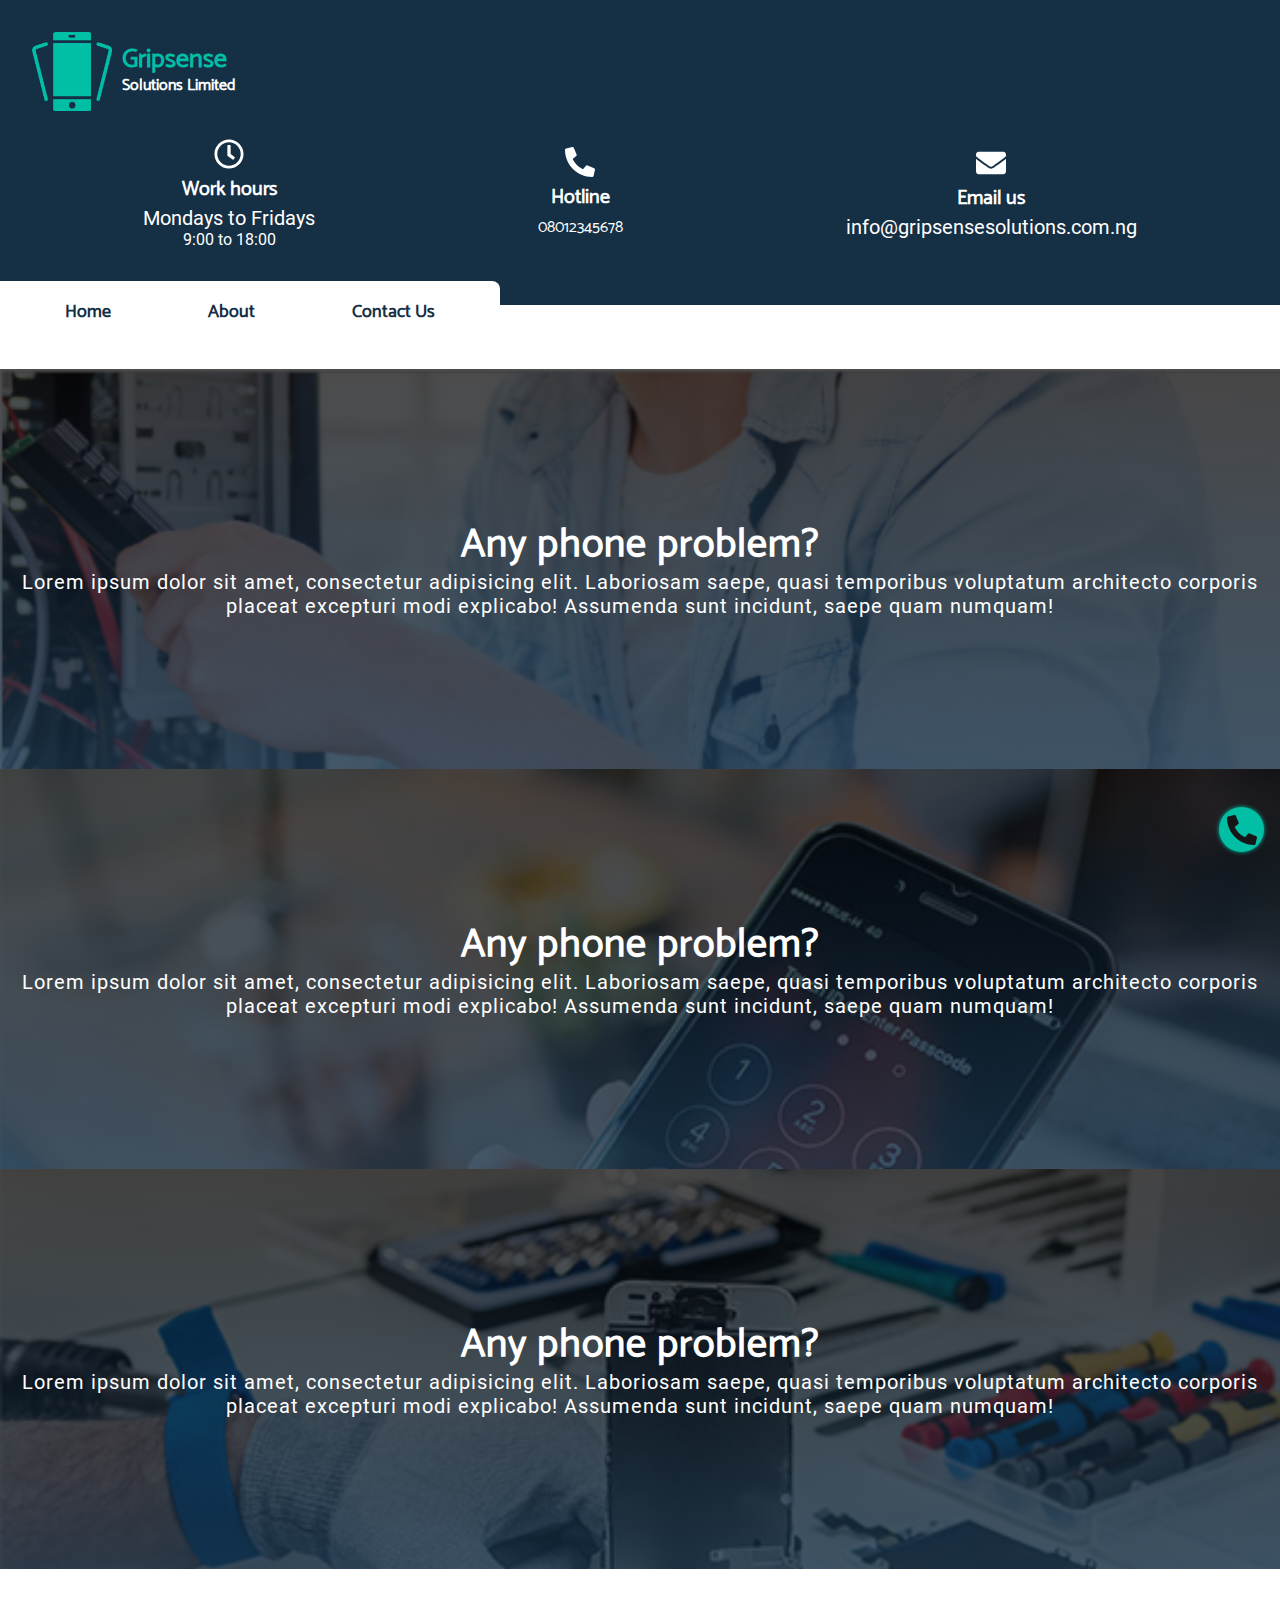
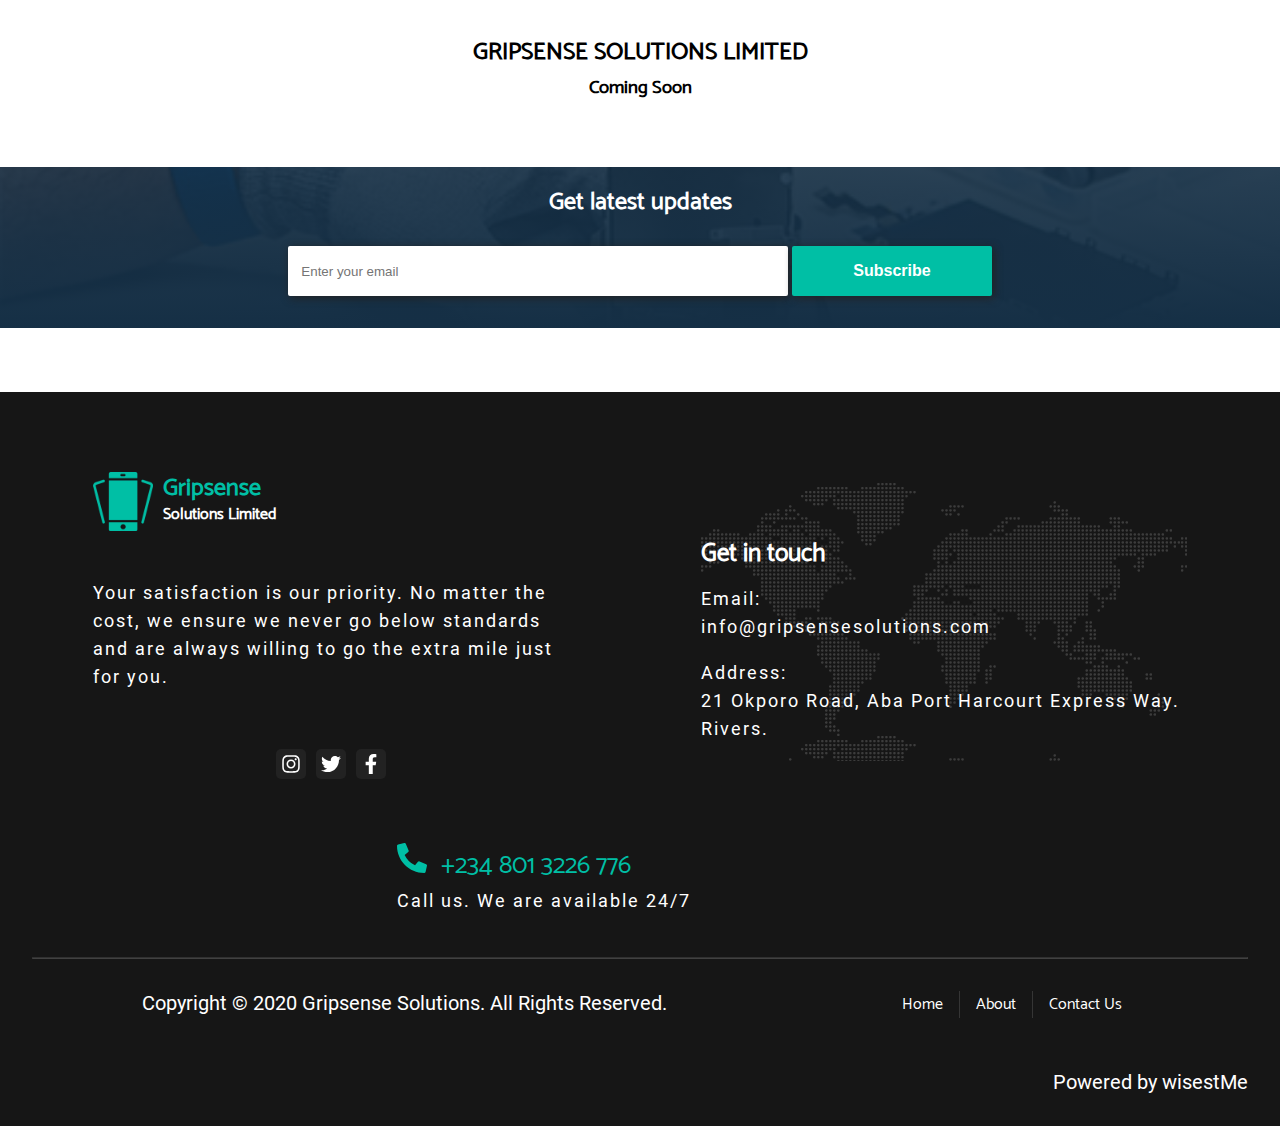
==== commit 90ad5b4c: "add image slider" ====
--- a/index.html
+++ b/index.html
@@ -4,6 +4,12 @@
 		<meta charset="UTF-8">
 		<title>Gripsense</title>
 		<meta name="viewport" content="width=device-width, initial-scale=1.0">
+
+		<!-- Slick Slider -->
+		<!-- <link rel="stylesheet" type="text/css" href="//cdn.jsdelivr.net/npm/slick-carousel@1.8.1/slick/slick.css"/> -->
+		<link rel="stylesheet" href="slick/slick.css">
+	 	<!-- Add the new slick-theme.css if you want the default styling -->
+		<link rel="stylesheet" type="text/css" href="slick/slick-theme.css"/>
 
 		<!-- Custom styles -->
 		<link rel="stylesheet" href="./css/master.css">
@@ -62,7 +68,56 @@
 		</header>
 
 		<main>
-			<div class="container">
+			<section id="showcase">
+				<div class="container">
+					<div class="image_slider">
+						<div>
+						<div class="slider_item showcase slider_one">
+							<div class="">
+								<h2>Any phone problem?</h2>
+								<p>Lorem ipsum dolor sit amet, consectetur adipisicing elit. Laboriosam saepe, quasi temporibus voluptatum architecto corporis placeat excepturi modi explicabo! Assumenda sunt incidunt, saepe quam numquam!</p>
+								<!-- <figure>
+									<img src="./images/technician.png" alt="">
+									<figcaption class="no_vision">A technician doing repair work</figcaption>
+								</figure> -->
+							</div>
+							
+						</div>
+						</div>
+						
+						<div>
+						<div class="slider_item showcase slider_two">
+							<div class="">
+								<h2>Any phone problem?</h2>
+								<p>Lorem ipsum dolor sit amet, consectetur adipisicing elit. Laboriosam saepe, quasi temporibus voluptatum architecto corporis placeat excepturi modi explicabo! Assumenda sunt incidunt, saepe quam numquam!</p>
+								<!-- <figure>
+									<img src="./images/news-1.jpg" alt="">
+									<figcaption class="no_vision">A technician doing repair work</figcaption>
+								</figure> -->
+							</div>
+							
+						</div>
+						</div>
+						
+						<div>
+						<div class="slider_item showcase slider_three">
+							<div class="">
+								<h2>Any phone problem?</h2>
+								<p>Lorem ipsum dolor sit amet, consectetur adipisicing elit. Laboriosam saepe, quasi temporibus voluptatum architecto corporis placeat excepturi modi explicabo! Assumenda sunt incidunt, saepe quam numquam!</p>
+								<!-- <figure>
+									<img src="./images/news-2.jpg" alt="">
+									<figcaption class="no_vision">A technician doing repair work</figcaption>
+								</figure> -->
+							</div>
+							
+							</div>
+						</div>
+						</div>
+					</div>
+						
+				</div>
+			</section>
+			<div class="container soon">
 				<h2>GRIPSENSE SOLUTIONS LIMITED</h2>
 				<h3>Coming Soon</h3>
 			</div>
@@ -210,6 +265,15 @@
 				</div>
 			</div>
 		</div>
+		<script src="https://code.jquery.com/jquery-3.4.1.slim.min.js" integrity="sha384-J6qa4849blE2+poT4WnyKhv5vZF5SrPo0iEjwBvKU7imGFAV0wwj1yYfoRSJoZ+n" crossorigin="anonymous"></script>
+
+		<script src="https://cdn.jsdelivr.net/npm/popper.js@1.16.0/dist/umd/popper.min.js" integrity="sha384-Q6E9RHvbIyZFJoft+2mJbHaEWldlvI9IOYy5n3zV9zzTtmI3UksdQRVvoxMfooAo" crossorigin="anonymous"></script>
+
+		<script src="https://stackpath.bootstrapcdn.com/bootstrap/4.4.1/js/bootstrap.min.js" integrity="sha384-wfSDF2E50Y2D1uUdj0O3uMBJnjuUD4Ih7YwaYd1iqfktj0Uod8GCExl3Og8ifwB6" crossorigin="anonymous"></script>
+
+		<script src="slick/slick.js"></script>
+
+		<script src="js/slider.js"></script>
 		<script src="./js/master.js"></script>
 	</body>
 </html>--- a/css/master.css
+++ b/css/master.css
@@ -92,6 +92,49 @@
 }
 
 /* MAIN */
+
+/* SHOWCASE */
+#showcase {
+	/*height: 400px;*/
+}
+
+
+
+.showcase {
+	/*background: url(../images/technician.png);*/
+	/*background: linear-gradient(to bottom, rgba(0,0,0, 0.5), rgba(21,47,69, 0.5));*/	
+	color: #fff;
+	display: flex;
+	align-items: center;
+	justify-content: center;
+	height: 400px;
+	letter-spacing: 1px;
+	padding: 1em;
+	font-size: 18px;
+}
+
+.showcase h2 {
+	font-size: 40px;
+	line-height: 50px;
+}
+
+.slider_one {
+	background: linear-gradient(to bottom, rgba(0,0,0, 0.7), rgba(21,47,69, 0.8)), url(../images/technician.png);
+	background-repeat: no-repeat;
+	background-size: cover;
+}
+
+.slider_two {
+	background-image: linear-gradient(to bottom, rgba(0,0,0, 0.7), rgba(21,47,69, 0.8)), url(../images/news-1.jpg);
+	background-repeat: no-repeat;
+	background-size: cover;
+}
+
+.slider_three {
+	background: linear-gradient(to bottom, rgba(0,0,0, 0.7), rgba(21,47,69, 0.8)), url(../images/news-2.jpg);
+	background-repeat: no-repeat;
+	background-size: cover;
+}
 
 /* SUBSCRIBE */
 #subscribe {
@@ -362,7 +405,10 @@
 main {
 	text-align: center;
 	margin: 4em 0;
-	height: 50vh;
+}
+
+.soon {
+	margin: 4em 0;
 }
 
 /*Colors*/
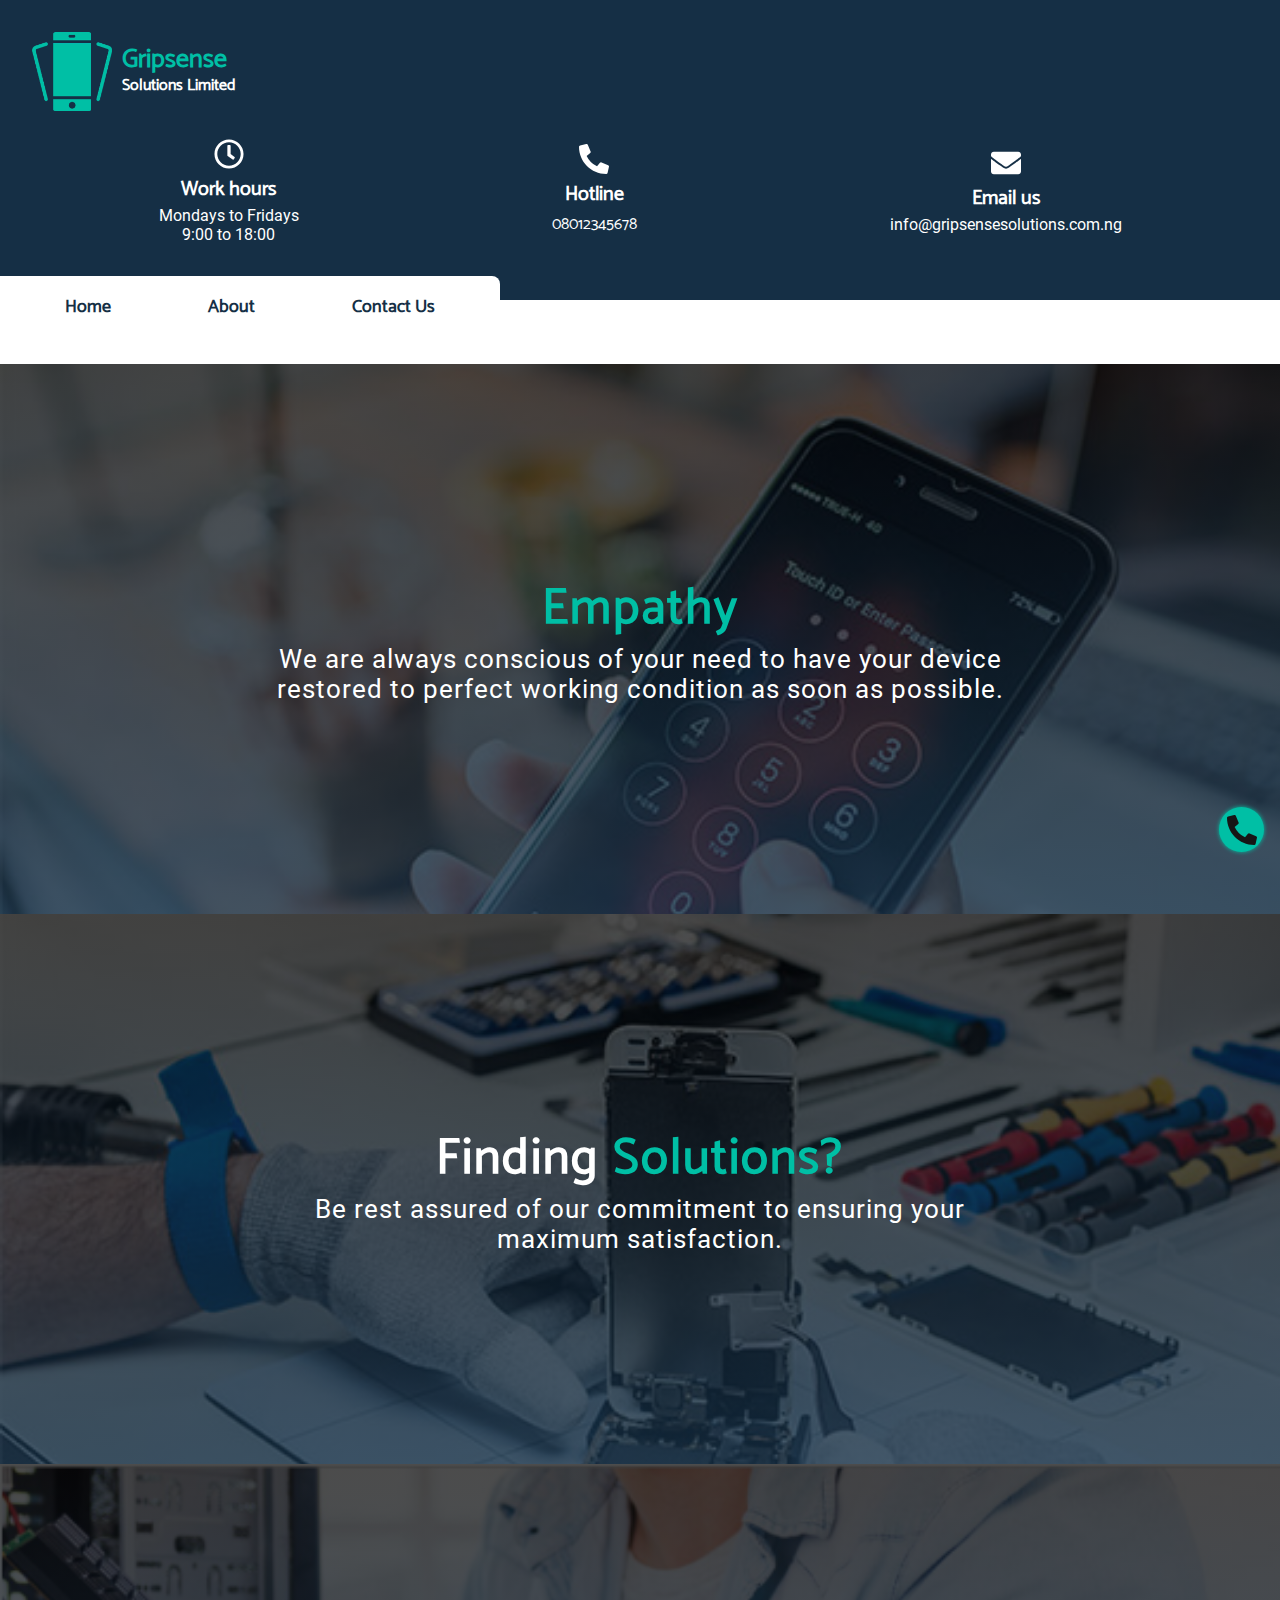
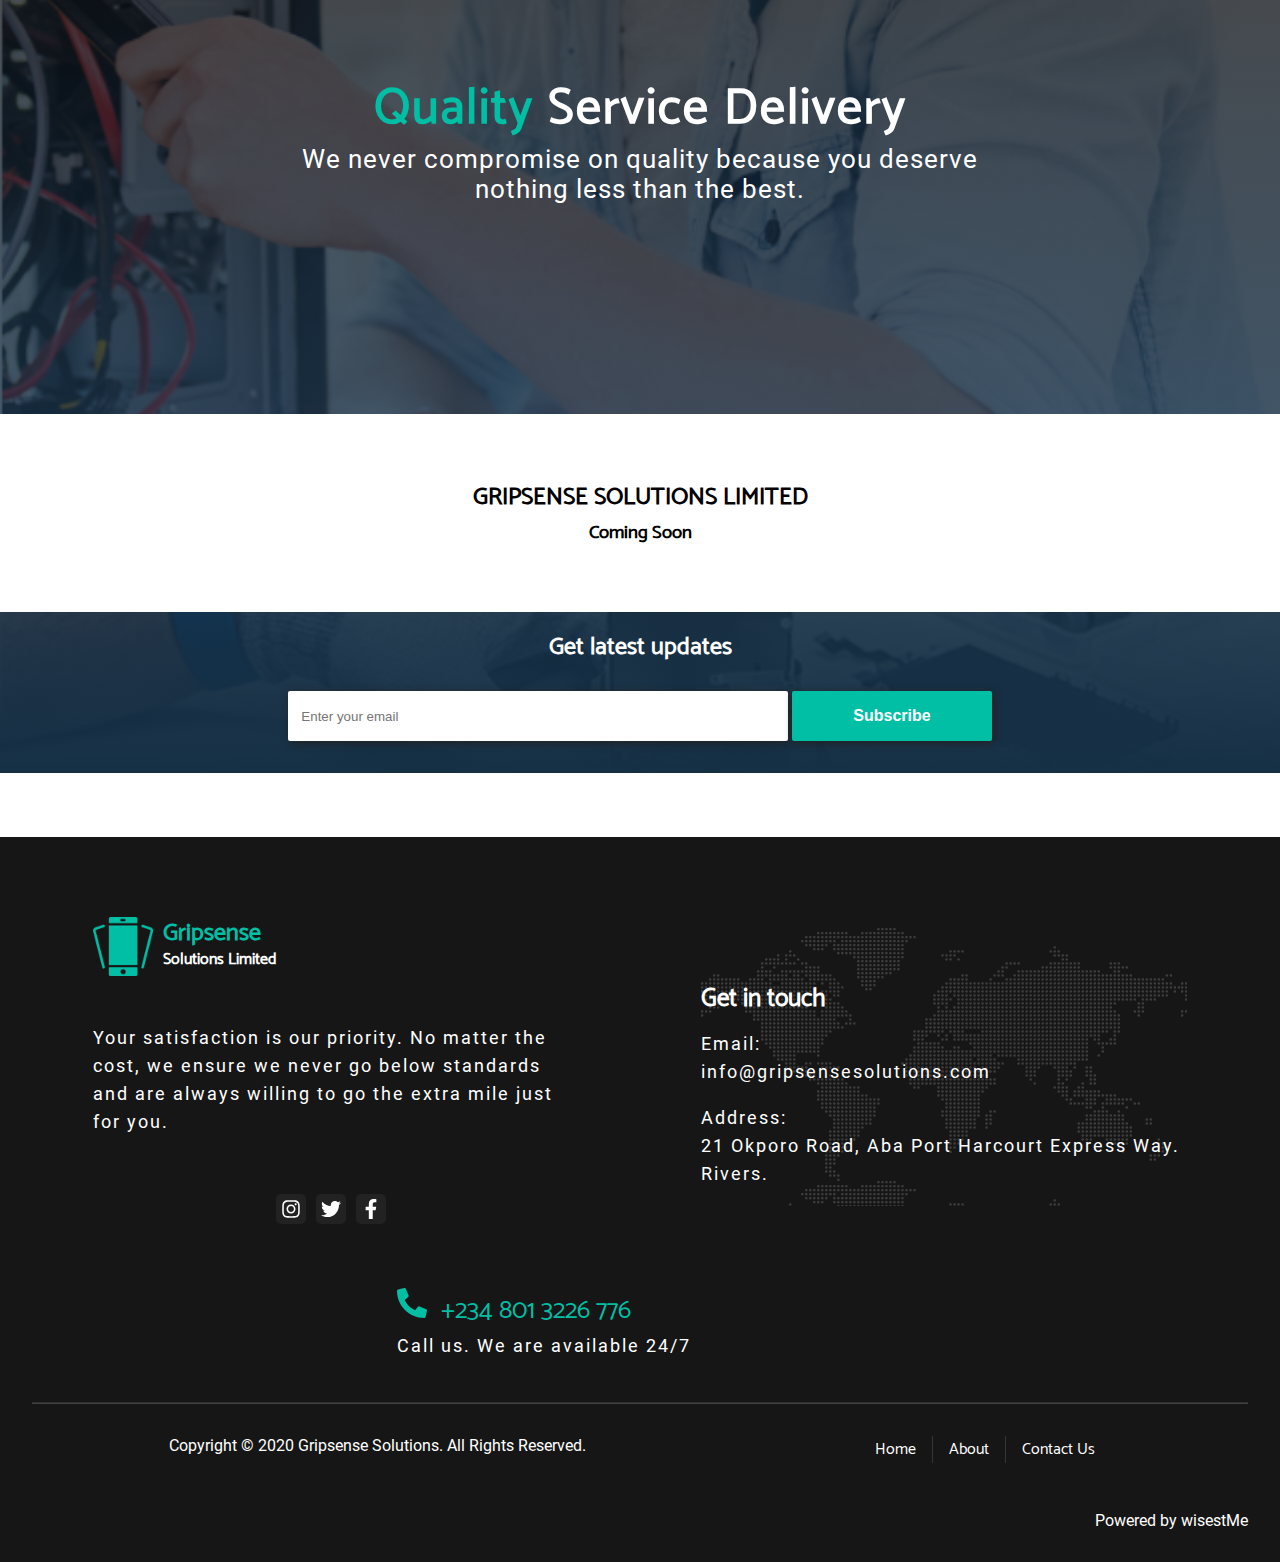
==== commit 6a2da293: "add slider" ====
--- a/index.html
+++ b/index.html
@@ -74,8 +74,8 @@
 						<div>
 						<div class="slider_item showcase slider_one">
 							<div class="">
-								<h2>Any phone problem?</h2>
-								<p>Lorem ipsum dolor sit amet, consectetur adipisicing elit. Laboriosam saepe, quasi temporibus voluptatum architecto corporis placeat excepturi modi explicabo! Assumenda sunt incidunt, saepe quam numquam!</p>
+								<h2><span>Empathy</h2></span>
+								<p>We are always conscious of your need to have your device restored to perfect working condition as soon as possible.</p>
 								<!-- <figure>
 									<img src="./images/technician.png" alt="">
 									<figcaption class="no_vision">A technician doing repair work</figcaption>
@@ -88,8 +88,8 @@
 						<div>
 						<div class="slider_item showcase slider_two">
 							<div class="">
-								<h2>Any phone problem?</h2>
-								<p>Lorem ipsum dolor sit amet, consectetur adipisicing elit. Laboriosam saepe, quasi temporibus voluptatum architecto corporis placeat excepturi modi explicabo! Assumenda sunt incidunt, saepe quam numquam!</p>
+								<h2>Finding <span>Solutions?</span></h2>
+								<p>Be rest assured of our commitment to ensuring your maximum satisfaction.</p>
 								<!-- <figure>
 									<img src="./images/news-1.jpg" alt="">
 									<figcaption class="no_vision">A technician doing repair work</figcaption>
@@ -102,8 +102,8 @@
 						<div>
 						<div class="slider_item showcase slider_three">
 							<div class="">
-								<h2>Any phone problem?</h2>
-								<p>Lorem ipsum dolor sit amet, consectetur adipisicing elit. Laboriosam saepe, quasi temporibus voluptatum architecto corporis placeat excepturi modi explicabo! Assumenda sunt incidunt, saepe quam numquam!</p>
+								<h2><span>Quality</span> Service Delivery</h2>
+								<p>We never compromise on quality because you deserve nothing less than the best.</p>
 								<!-- <figure>
 									<img src="./images/news-2.jpg" alt="">
 									<figcaption class="no_vision">A technician doing repair work</figcaption>
--- a/css/master.css
+++ b/css/master.css
@@ -115,23 +115,27 @@
 
 .showcase h2 {
 	font-size: 40px;
-	line-height: 50px;
+	line-height: 60px;
+}
+
+.showcase span {
+	color: #00bfa5;
 }
 
 .slider_one {
-	background: linear-gradient(to bottom, rgba(0,0,0, 0.7), rgba(21,47,69, 0.8)), url(../images/technician.png);
+	background: linear-gradient(to bottom, rgba(0,0,0, 0.7), rgba(21,47,69, 0.8)), url(../images/news-1.jpg);
 	background-repeat: no-repeat;
 	background-size: cover;
 }
 
 .slider_two {
-	background-image: linear-gradient(to bottom, rgba(0,0,0, 0.7), rgba(21,47,69, 0.8)), url(../images/news-1.jpg);
+	background-image: linear-gradient(to bottom, rgba(0,0,0, 0.7), rgba(21,47,69, 0.8)), url(../images/news-2.jpg);
 	background-repeat: no-repeat;
 	background-size: cover;
 }
 
 .slider_three {
-	background: linear-gradient(to bottom, rgba(0,0,0, 0.7), rgba(21,47,69, 0.8)), url(../images/news-2.jpg);
+	background: linear-gradient(to bottom, rgba(0,0,0, 0.7), rgba(21,47,69, 0.8)), url(../images/technician.png);
 	background-repeat: no-repeat;
 	background-size: cover;
 }
--- a/css/responsive.css
+++ b/css/responsive.css
@@ -50,9 +50,19 @@
 }
 
 @media screen and (min-width: 600px) {
+	.showcase {
+		font-size: 22px;
+	}
+
+	.showcase h2 {
+		font-size: 45px;
+	line-height: 70px;
+	}
+
 	#subscribe input {
 		max-width: 500px;
 	}
+
 	.business_info {
 		flex-direction: row;
 		justify-content: space-around;
@@ -60,6 +70,21 @@
 }
 
 @media screen and (min-width: 800px) {
+	.showcase > div {
+		max-width: 750px;
+	}
+
+	.showcase {
+		height: 500px;
+		font-size: 26px;
+	}
+
+	.showcase h2 {
+		font-size: 50px;
+	line-height: 70px;
+	letter-spacing: 2px;
+	}
+
 	#subscribe input {
 		height: 50px;
 	}
@@ -139,7 +164,11 @@
 }
 
 @media screen and (min-width: 1100px) {
-	.business_info h2, p {
+	.showcase {
+		height: 550px;
+	}
+
+	.business_info h2 {
 		font-size: 20px
 	}
 }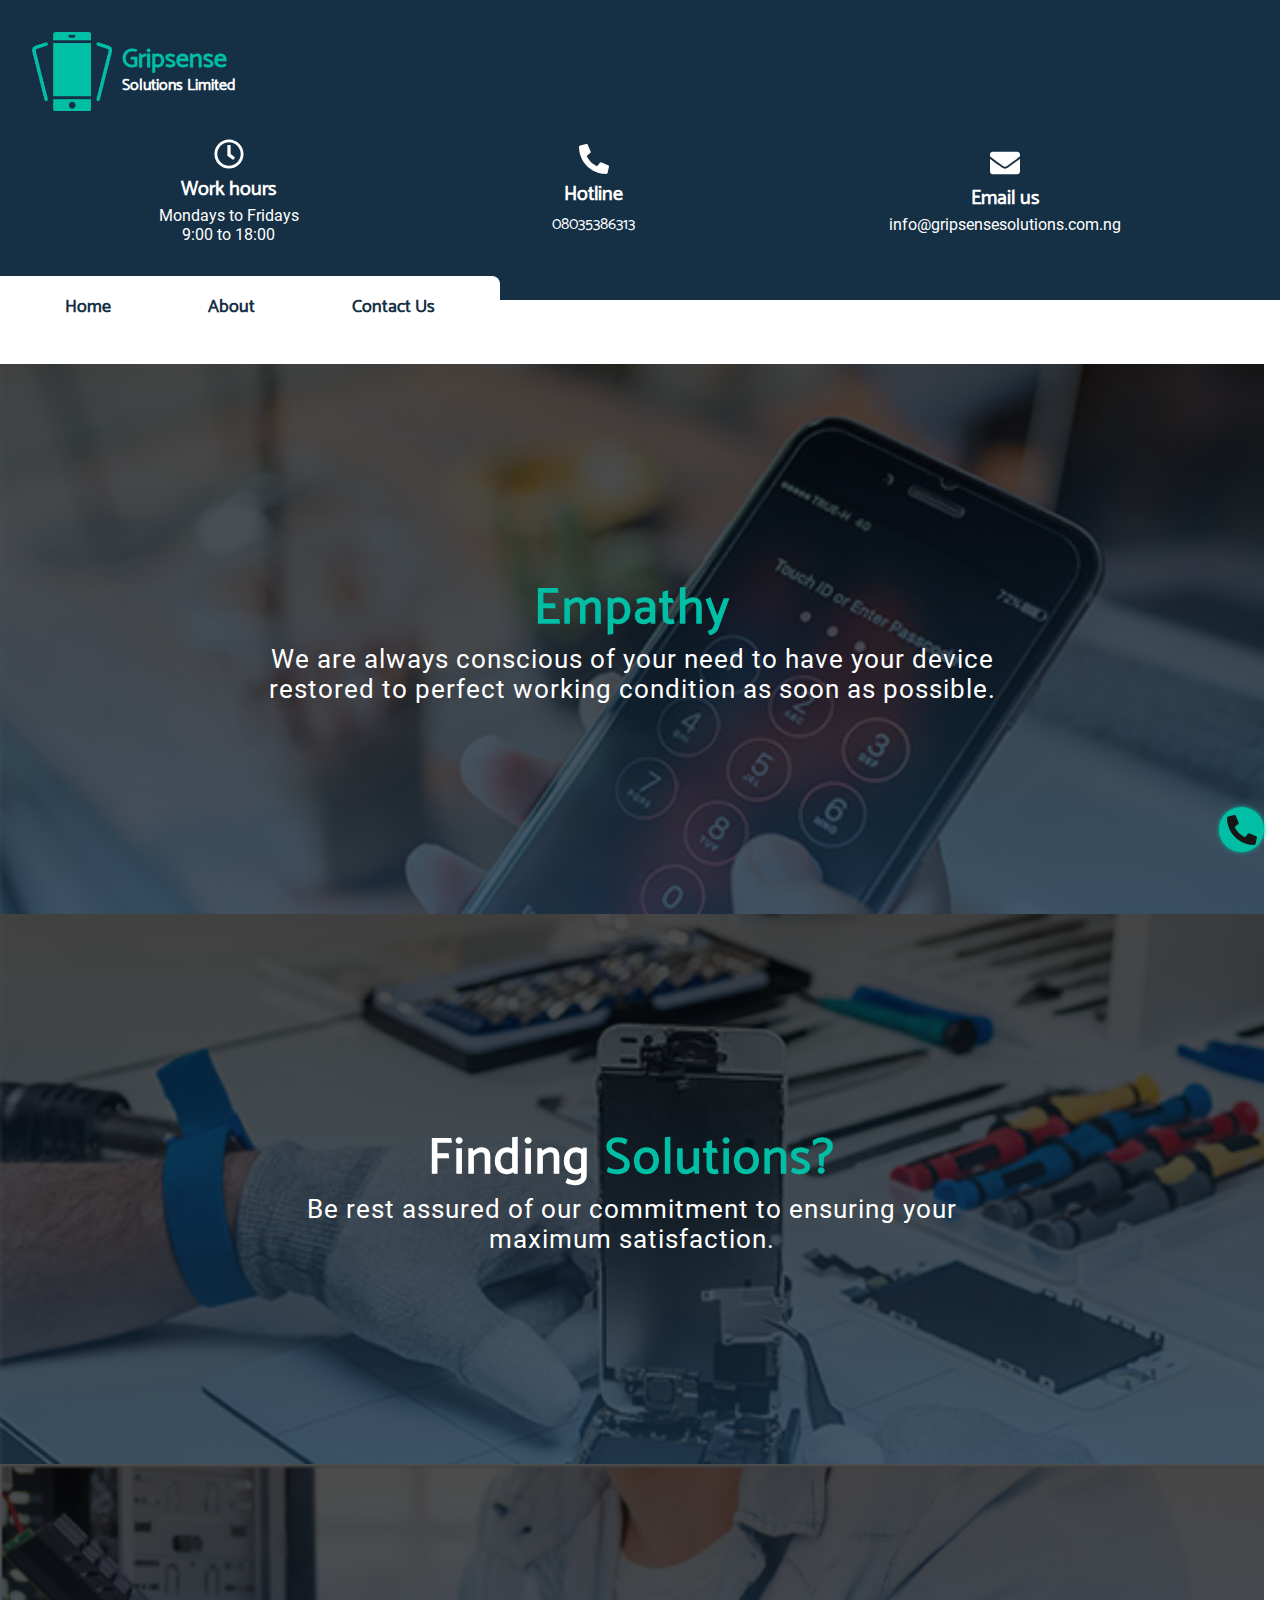
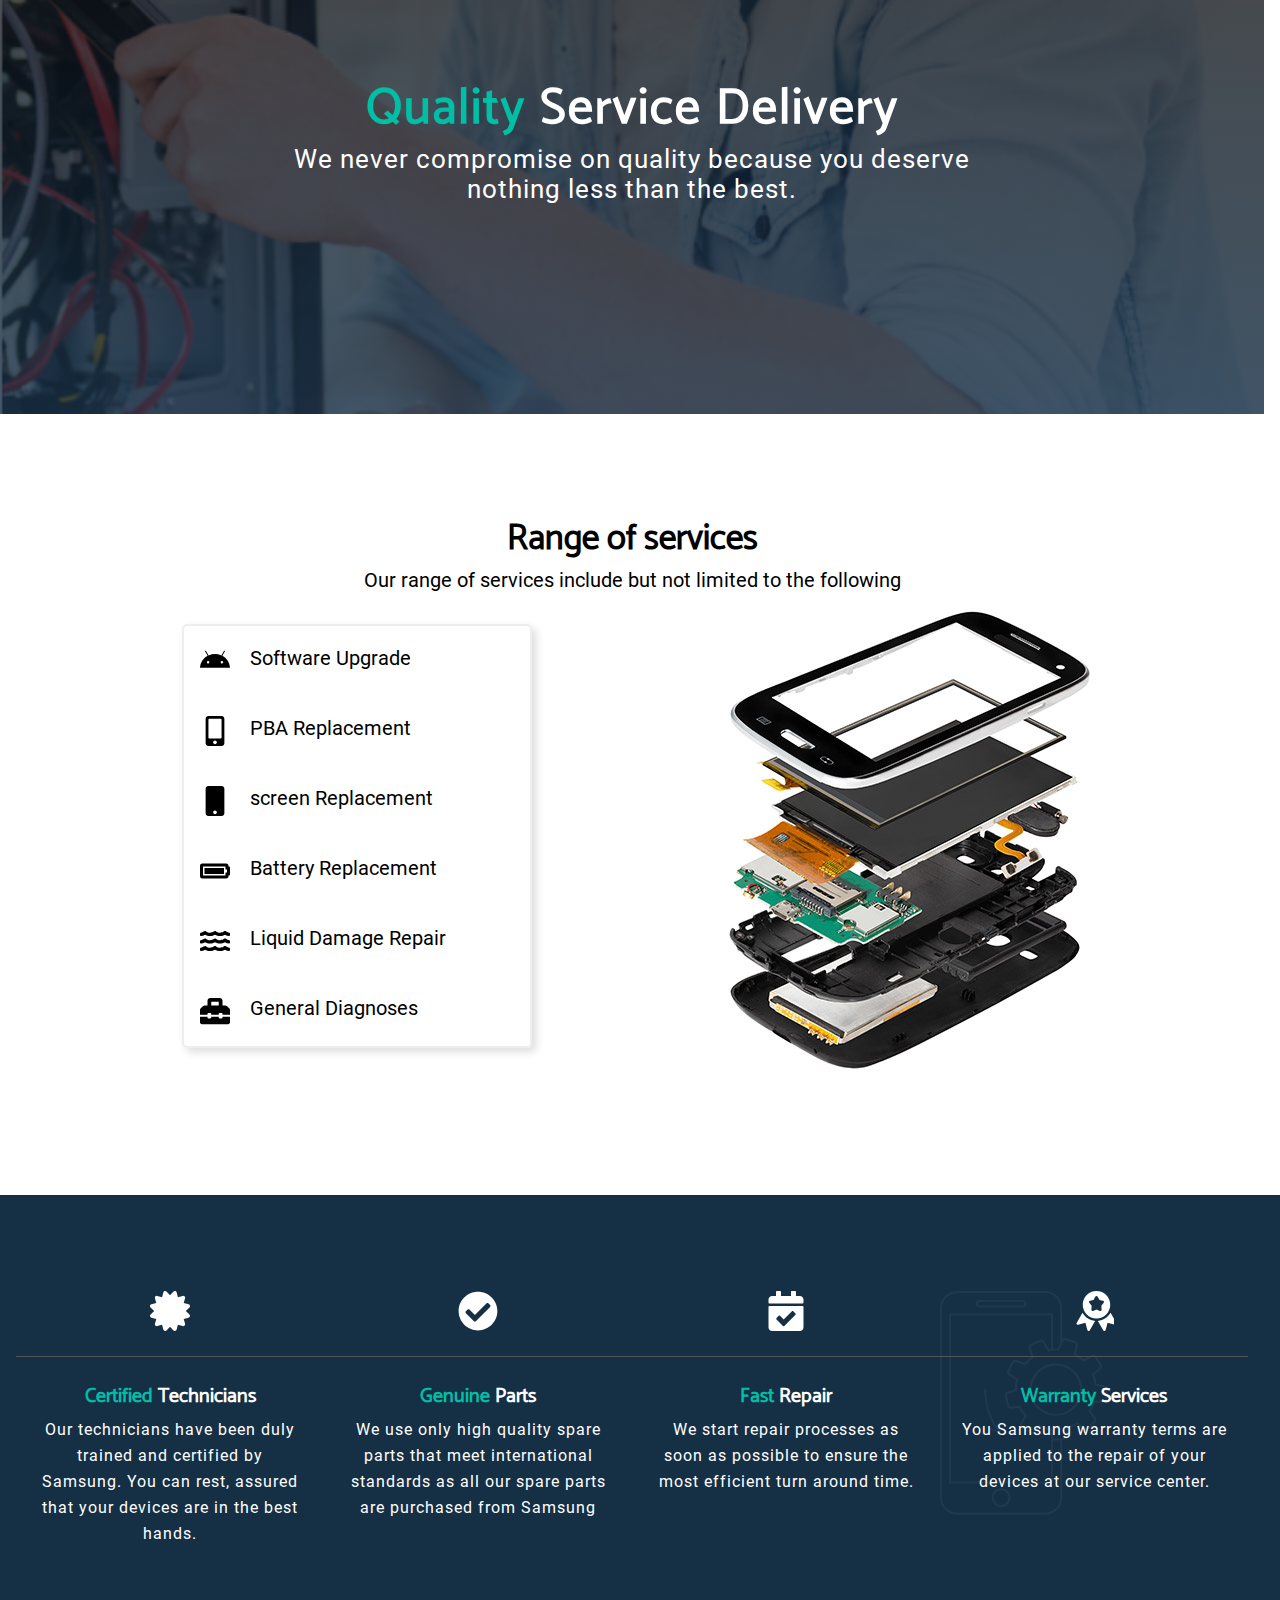
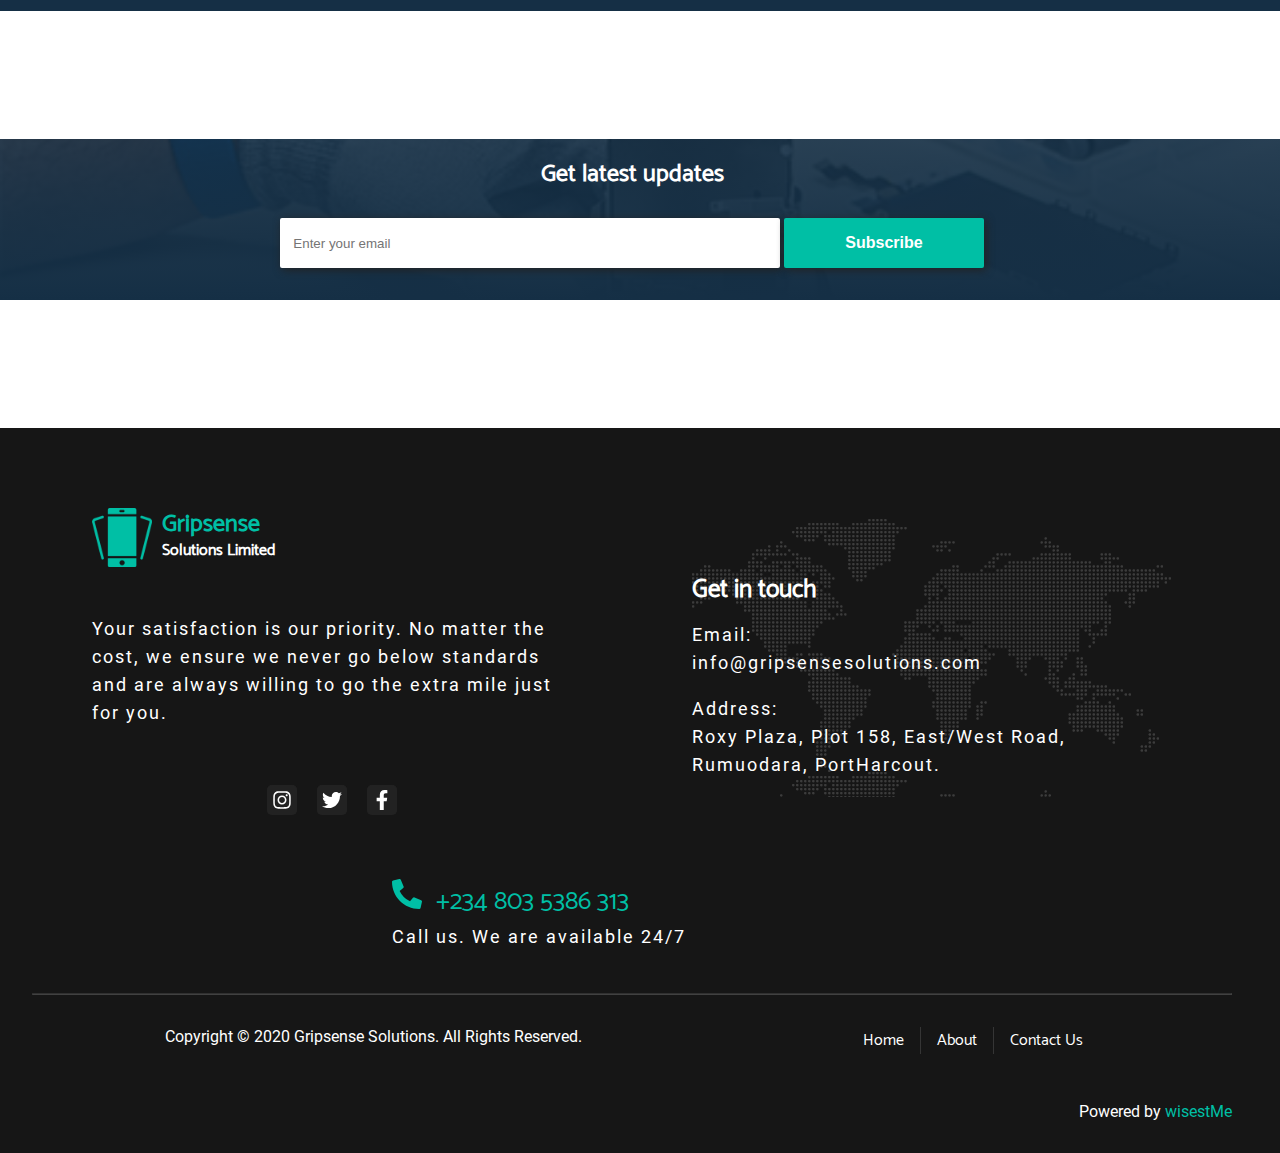
==== commit f9a7ab30: "completed" ====
--- a/index.html
+++ b/index.html
@@ -18,7 +18,7 @@
 	<body>
 		<header>
 			<div class="container">
-				<div class="hamburger_menu no_medium">
+				<div class="hamburger_menu no_from_medium">
 					<svg aria-hidden="true" focusable="false" data-prefix="fas" data-icon="bars" class="svg-inline--fa fa-bars fa-w-14" role="img" xmlns="http://www.w3.org/2000/svg" viewBox="0 0 448 512"><path fill="currentColor" d="M16 132h416c8.837 0 16-7.163 16-16V76c0-8.837-7.163-16-16-16H16C7.163 60 0 67.163 0 76v40c0 8.837 7.163 16 16 16zm0 160h416c8.837 0 16-7.163 16-16v-40c0-8.837-7.163-16-16-16H16c-8.837 0-16 7.163-16 16v40c0 8.837 7.163 16 16 16zm0 160h416c8.837 0 16-7.163 16-16v-40c0-8.837-7.163-16-16-16H16c-8.837 0-16 7.163-16 16v40c0 8.837 7.163 16 16 16z"></path></svg>
 				</div>
 				<div class="upper_header">
@@ -44,7 +44,7 @@
 							<svg width=40 height=40 aria-hidden="true" focusable="false" data-prefix="fas" data-icon="phone-alt" class="svg-inline--fa fa-phone-alt fa-w-16" role="img" xmlns="http://www.w3.org/2000/svg" viewBox="0 0 512 512"><path fill="currentColor" d="M497.39 361.8l-112-48a24 24 0 0 0-28 6.9l-49.6 60.6A370.66 370.66 0 0 1 130.6 204.11l60.6-49.6a23.94 23.94 0 0 0 6.9-28l-48-112A24.16 24.16 0 0 0 122.6.61l-104 24A24 24 0 0 0 0 48c0 256.5 207.9 464 464 464a24 24 0 0 0 23.4-18.6l24-104a24.29 24.29 0 0 0-14.01-27.6z"></path></svg>
 							<div class="text">
 								<h2>Hotline</h2>
-								<a href="tel:+2348012345678">08012345678</a>
+								<a href="tel:+2348035386313">08035386313</a>
 							</div>
 						</div>
 						<div class="email">
@@ -117,10 +117,103 @@
 						
 				</div>
 			</section>
-			<div class="container soon">
-				<h2>GRIPSENSE SOLUTIONS LIMITED</h2>
-				<h3>Coming Soon</h3>
-			</div>
+
+			<section id="services">
+				<div class="container">
+					<div class="services_range">
+						<div class="text">
+							<h2>Range of services</h2>
+							<p>Our range of services include but not limited to the following</p>
+							<div class="services_lower">
+							<div class="services_list">
+								<ul>
+									<li>
+										<svg aria-hidden="true" focusable="false" data-prefix="fab" data-icon="android" class="svg-inline--fa fa-android fa-w-18" role="img" xmlns="http://www.w3.org/2000/svg" viewBox="0 0 576 512"><path fill="currentColor" d="M420.55,301.93a24,24,0,1,1,24-24,24,24,0,0,1-24,24m-265.1,0a24,24,0,1,1,24-24,24,24,0,0,1-24,24m273.7-144.48,47.94-83a10,10,0,1,0-17.27-10h0l-48.54,84.07a301.25,301.25,0,0,0-246.56,0L116.18,64.45a10,10,0,1,0-17.27,10h0l47.94,83C64.53,202.22,8.24,285.55,0,384H576c-8.24-98.45-64.54-181.78-146.85-226.55"></path></svg>
+										Software Upgrade
+									</li>
+									<li>
+										<svg aria-hidden="true" focusable="false" data-prefix="fas" data-icon="mobile-alt" class="svg-inline--fa fa-mobile-alt fa-w-10" role="img" xmlns="http://www.w3.org/2000/svg" viewBox="0 0 320 512"><path fill="currentColor" d="M272 0H48C21.5 0 0 21.5 0 48v416c0 26.5 21.5 48 48 48h224c26.5 0 48-21.5 48-48V48c0-26.5-21.5-48-48-48zM160 480c-17.7 0-32-14.3-32-32s14.3-32 32-32 32 14.3 32 32-14.3 32-32 32zm112-108c0 6.6-5.4 12-12 12H60c-6.6 0-12-5.4-12-12V60c0-6.6 5.4-12 12-12h200c6.6 0 12 5.4 12 12v312z"></path></svg>
+										PBA Replacement
+									</li>
+									<li>
+										<svg aria-hidden="true" focusable="false" data-prefix="fas" data-icon="mobile" class="svg-inline--fa fa-mobile fa-w-10" role="img" xmlns="http://www.w3.org/2000/svg" viewBox="0 0 320 512"><path fill="currentColor" d="M272 0H48C21.5 0 0 21.5 0 48v416c0 26.5 21.5 48 48 48h224c26.5 0 48-21.5 48-48V48c0-26.5-21.5-48-48-48zM160 480c-17.7 0-32-14.3-32-32s14.3-32 32-32 32 14.3 32 32-14.3 32-32 32z"></path></svg>
+										screen Replacement
+									</li>
+									<li>
+										<svg xmlns="http://www.w3.org/2000/svg" viewBox="0 0 640 512"><path d="M544 160v64h32v64h-32v64H64V160h480m16-64H48c-26.51 0-48 21.49-48 48v224c0 26.51 21.49 48 48 48h512c26.51 0 48-21.49 48-48v-16h8c13.255 0 24-10.745 24-24V184c0-13.255-10.745-24-24-24h-8v-16c0-26.51-21.49-48-48-48zm-48 96H96v128h416V192z"/></svg>
+										Battery Replacement
+									</li>
+									<li>
+										<svg xmlns="http://www.w3.org/2000/svg" viewBox="0 0 576 512"><path d="M562.1 383.9c-21.5-2.4-42.1-10.5-57.9-22.9-14.1-11.1-34.2-11.3-48.2 0-37.9 30.4-107.2 30.4-145.7-1.5-13.5-11.2-33-9.1-46.7 1.8-38 30.1-106.9 30-145.2-1.7-13.5-11.2-33.3-8.9-47.1 2-15.5 12.2-36 20.1-57.7 22.4-7.9.8-13.6 7.8-13.6 15.7v32.2c0 9.1 7.6 16.8 16.7 16 28.8-2.5 56.1-11.4 79.4-25.9 56.5 34.6 137 34.1 192 0 56.5 34.6 137 34.1 192 0 23.3 14.2 50.9 23.3 79.1 25.8 9.1.8 16.7-6.9 16.7-16v-31.6c.1-8-5.7-15.4-13.8-16.3zm0-144c-21.5-2.4-42.1-10.5-57.9-22.9-14.1-11.1-34.2-11.3-48.2 0-37.9 30.4-107.2 30.4-145.7-1.5-13.5-11.2-33-9.1-46.7 1.8-38 30.1-106.9 30-145.2-1.7-13.5-11.2-33.3-8.9-47.1 2-15.5 12.2-36 20.1-57.7 22.4-7.9.8-13.6 7.8-13.6 15.7v32.2c0 9.1 7.6 16.8 16.7 16 28.8-2.5 56.1-11.4 79.4-25.9 56.5 34.6 137 34.1 192 0 56.5 34.6 137 34.1 192 0 23.3 14.2 50.9 23.3 79.1 25.8 9.1.8 16.7-6.9 16.7-16v-31.6c.1-8-5.7-15.4-13.8-16.3zm0-144C540.6 93.4 520 85.4 504.2 73 490.1 61.9 470 61.7 456 73c-37.9 30.4-107.2 30.4-145.7-1.5-13.5-11.2-33-9.1-46.7 1.8-38 30.1-106.9 30-145.2-1.7-13.5-11.2-33.3-8.9-47.1 2-15.5 12.2-36 20.1-57.7 22.4-7.9.8-13.6 7.8-13.6 15.7v32.2c0 9.1 7.6 16.8 16.7 16 28.8-2.5 56.1-11.4 79.4-25.9 56.5 34.6 137 34.1 192 0 56.5 34.6 137 34.1 192 0 23.3 14.2 50.9 23.3 79.1 25.8 9.1.8 16.7-6.9 16.7-16v-31.6c.1-8-5.7-15.4-13.8-16.3z"/></svg>
+										Liquid Damage Repair
+									</li>
+									<li>
+										<svg xmlns="http://www.w3.org/2000/svg" viewBox="0 0 512 512"><path d="M502.63 214.63l-45.25-45.25c-6-6-14.14-9.37-22.63-9.37H384V80c0-26.51-21.49-48-48-48H176c-26.51 0-48 21.49-48 48v80H77.25c-8.49 0-16.62 3.37-22.63 9.37L9.37 214.63c-6 6-9.37 14.14-9.37 22.63V320h128v-16c0-8.84 7.16-16 16-16h32c8.84 0 16 7.16 16 16v16h128v-16c0-8.84 7.16-16 16-16h32c8.84 0 16 7.16 16 16v16h128v-82.75c0-8.48-3.37-16.62-9.37-22.62zM320 160H192V96h128v64zm64 208c0 8.84-7.16 16-16 16h-32c-8.84 0-16-7.16-16-16v-16H192v16c0 8.84-7.16 16-16 16h-32c-8.84 0-16-7.16-16-16v-16H0v96c0 17.67 14.33 32 32 32h448c17.67 0 32-14.33 32-32v-96H384v16z"/></svg>
+
+										General Diagnoses
+									</li>
+								</ul>
+							</div>
+							<div class="image no_medium">
+							<img src="images/mobile-2.jpg" alt="#">
+						</div>
+						</div>
+						
+					</div>
+					</div>
+				</div>
+			</section>
+
+			<section id="selling_points">
+				<div class="container flex_med">
+					<div class="sellingpoint_one">
+						<div class="icon">
+							<svg xmlns="http://www.w3.org/2000/svg" viewBox="0 0 512 512"><path d="M458.622 255.92l45.985-45.005c13.708-12.977 7.316-36.039-10.664-40.339l-62.65-15.99 17.661-62.015c4.991-17.838-11.829-34.663-29.661-29.671l-61.994 17.667-15.984-62.671C337.085.197 313.765-6.276 300.99 7.228L256 53.57 211.011 7.229c-12.63-13.351-36.047-7.234-40.325 10.668l-15.984 62.671-61.995-17.667C74.87 57.907 58.056 74.738 63.046 92.572l17.661 62.015-62.65 15.99C.069 174.878-6.31 197.944 7.392 210.915l45.985 45.005-45.985 45.004c-13.708 12.977-7.316 36.039 10.664 40.339l62.65 15.99-17.661 62.015c-4.991 17.838 11.829 34.663 29.661 29.671l61.994-17.667 15.984 62.671c4.439 18.575 27.696 24.018 40.325 10.668L256 458.61l44.989 46.001c12.5 13.488 35.987 7.486 40.325-10.668l15.984-62.671 61.994 17.667c17.836 4.994 34.651-11.837 29.661-29.671l-17.661-62.015 62.65-15.99c17.987-4.302 24.366-27.367 10.664-40.339l-45.984-45.004z"/></svg>
+						</div>
+						<div class="text">
+							<h2><span>Certified</span> Technicians</h2>
+							<p>Our technicians have been duly trained and certified by Samsung. You can rest, assured that your devices are in the best hands.</p>
+						</div>
+					</div>
+					<div class="sellingpoint_two">
+						<div class="icon">
+							<svg xmlns="http://www.w3.org/2000/svg" viewBox="0 0 512 512"><path d="M504 256c0 136.967-111.033 248-248 248S8 392.967 8 256 119.033 8 256 8s248 111.033 248 248zM227.314 387.314l184-184c6.248-6.248 6.248-16.379 0-22.627l-22.627-22.627c-6.248-6.249-16.379-6.249-22.628 0L216 308.118l-70.059-70.059c-6.248-6.248-16.379-6.248-22.628 0l-22.627 22.627c-6.248 6.248-6.248 16.379 0 22.627l104 104c6.249 6.249 16.379 6.249 22.628.001z"/></svg>
+						</div>
+						<div class="text">
+							<h2><span>Genuine</span> Parts</h2>
+							<p>We use only high quality spare parts that meet international standards as all our spare parts are purchased from Samsung</p>
+						</div>
+					</div>
+					<div class="sellingpoint_three">
+						<div class="icon">
+							<svg xmlns="http://www.w3.org/2000/svg" viewBox="0 0 448 512"><path d="M436 160H12c-6.627 0-12-5.373-12-12v-36c0-26.51 21.49-48 48-48h48V12c0-6.627 5.373-12 12-12h40c6.627 0 12 5.373 12 12v52h128V12c0-6.627 5.373-12 12-12h40c6.627 0 12 5.373 12 12v52h48c26.51 0 48 21.49 48 48v36c0 6.627-5.373 12-12 12zM12 192h424c6.627 0 12 5.373 12 12v260c0 26.51-21.49 48-48 48H48c-26.51 0-48-21.49-48-48V204c0-6.627 5.373-12 12-12zm333.296 95.947l-28.169-28.398c-4.667-4.705-12.265-4.736-16.97-.068L194.12 364.665l-45.98-46.352c-4.667-4.705-12.266-4.736-16.971-.068l-28.397 28.17c-4.705 4.667-4.736 12.265-.068 16.97l82.601 83.269c4.667 4.705 12.265 4.736 16.97.068l142.953-141.805c4.705-4.667 4.736-12.265.068-16.97z"/></svg>
+						</div>
+						<div class="text">
+							<h2><span>Fast</span> Repair</h2>
+							<p>We start repair processes as soon as possible to ensure the most efficient turn around time.</p>
+						</div>
+					</div>
+					<div class="sellingpoint_four">
+						<div class="icon">
+							<svg xmlns="http://www.w3.org/2000/svg" viewBox="0 0 448 512"><path d="M255.992,0c-97.056,0-176,78.944-176,176s78.944,176,176,176c97.024,0,176-78.944,176-176S353.016,0,255.992,0z
+			 M348.504,151.104l-30.4,38.08l3.328,49.76c0.384,5.536-2.144,10.88-6.72,14.112c-2.784,1.952-6.016,2.944-9.28,2.944
+			c-2.112,0-4.256-0.416-6.24-1.28l-43.2-18.336l-43.168,18.336c-5.12,2.176-11.008,1.568-15.52-1.664
+			c-4.544-3.232-7.072-8.576-6.72-14.112l3.328-49.76l-30.4-38.08c-3.392-4.224-4.384-9.888-2.688-15.04
+			c1.696-5.152,5.888-9.056,11.136-10.432l45.376-11.872l24.896-41.92c5.76-9.728,21.76-9.728,27.488,0l24.896,41.92l45.408,11.872
+			c5.216,1.376,9.408,5.312,11.136,10.432C352.888,141.184,351.864,146.848,348.504,151.104z"/><path d="M75.992,279.776L2.136,408c-3.232,5.632-2.752,12.64,1.184,17.76s10.56,7.424,16.832,5.696l93.952-25.248l24.992,93.952
+			c1.664,6.24,6.944,10.88,13.344,11.744c0.704,0.064,1.44,0.096,2.112,0.096c5.664,0,10.976-3.008,13.856-8l69.856-120.896
+			C168.856,377.216,109.208,337.12,75.992,279.776z"/><path d="M509.88,408l-73.888-128.224c-33.184,57.344-92.864,97.44-162.272,103.328L343.576,504c2.88,4.992,8.192,8,13.856,8
+			c0.672,0,1.408-0.032,2.08-0.128c6.432-0.864,11.68-5.504,13.376-11.744l24.992-93.952l93.952,25.248
+			c6.272,1.728,12.864-0.576,16.832-5.696C512.632,420.64,513.08,413.632,509.88,408z"/></svg>
+						</div>
+						<div class="text">
+							<h2><span>Warranty</span> Services</h2>
+							<p>You Samsung warranty terms are applied to the repair of your devices at our service center.</p>
+						</div>
+					</div>
+				</div>
+			</section>
+			
 			<section id="subscribe">
 				<div class="container">
 					<h2>Get latest updates</h2>
@@ -150,16 +243,28 @@
 						</div>
 
 						<div class="social flex">
+						    <div>
+							<a href="https://www.instagram.com/gripsensesolutions/">
 							<div>
 								<svg aria-hidden="true" focusable="false" data-prefix="fab" data-icon="instagram" class="svg-inline--fa fa-instagram fa-w-14" role="img" xmlns="http://www.w3.org/2000/svg" viewBox="0 0 448 512"><path fill="currentColor" d="M224.1 141c-63.6 0-114.9 51.3-114.9 114.9s51.3 114.9 114.9 114.9S339 319.5 339 255.9 287.7 141 224.1 141zm0 189.6c-41.1 0-74.7-33.5-74.7-74.7s33.5-74.7 74.7-74.7 74.7 33.5 74.7 74.7-33.6 74.7-74.7 74.7zm146.4-194.3c0 14.9-12 26.8-26.8 26.8-14.9 0-26.8-12-26.8-26.8s12-26.8 26.8-26.8 26.8 12 26.8 26.8zm76.1 27.2c-1.7-35.9-9.9-67.7-36.2-93.9-26.2-26.2-58-34.4-93.9-36.2-37-2.1-147.9-2.1-184.9 0-35.8 1.7-67.6 9.9-93.9 36.1s-34.4 58-36.2 93.9c-2.1 37-2.1 147.9 0 184.9 1.7 35.9 9.9 67.7 36.2 93.9s58 34.4 93.9 36.2c37 2.1 147.9 2.1 184.9 0 35.9-1.7 67.7-9.9 93.9-36.2 26.2-26.2 34.4-58 36.2-93.9 2.1-37 2.1-147.8 0-184.8zM398.8 388c-7.8 19.6-22.9 34.7-42.6 42.6-29.5 11.7-99.5 9-132.1 9s-102.7 2.6-132.1-9c-19.6-7.8-34.7-22.9-42.6-42.6-11.7-29.5-9-99.5-9-132.1s-2.6-102.7 9-132.1c7.8-19.6 22.9-34.7 42.6-42.6 29.5-11.7 99.5-9 132.1-9s102.7-2.6 132.1 9c19.6 7.8 34.7 22.9 42.6 42.6 11.7 29.5 9 99.5 9 132.1s2.7 102.7-9 132.1z"></path></svg>
 							</div>
-
+							</a>
+							</div>
+                            
+                            <div>
+							<a href="https://twitter.com/GripsenseS">
 							<div>
 								<svg aria-hidden="true" focusable="false" data-prefix="fab" data-icon="twitter" class="svg-inline--fa fa-twitter fa-w-16" role="img" xmlns="http://www.w3.org/2000/svg" viewBox="0 0 512 512"><path fill="currentColor" d="M459.37 151.716c.325 4.548.325 9.097.325 13.645 0 138.72-105.583 298.558-298.558 298.558-59.452 0-114.68-17.219-161.137-47.106 8.447.974 16.568 1.299 25.34 1.299 49.055 0 94.213-16.568 130.274-44.832-46.132-.975-84.792-31.188-98.112-72.772 6.498.974 12.995 1.624 19.818 1.624 9.421 0 18.843-1.3 27.614-3.573-48.081-9.747-84.143-51.98-84.143-102.985v-1.299c13.969 7.797 30.214 12.67 47.431 13.319-28.264-18.843-46.781-51.005-46.781-87.391 0-19.492 5.197-37.36 14.294-52.954 51.655 63.675 129.3 105.258 216.365 109.807-1.624-7.797-2.599-15.918-2.599-24.04 0-57.828 46.782-104.934 104.934-104.934 30.213 0 57.502 12.67 76.67 33.137 23.715-4.548 46.456-13.32 66.599-25.34-7.798 24.366-24.366 44.833-46.132 57.827 21.117-2.273 41.584-8.122 60.426-16.243-14.292 20.791-32.161 39.308-52.628 54.253z"></path></svg>
 							</div>
-
+							</a>
+							</div>
+                            
+                            <div>
+							<a href="https://web.facebook.com/Gripsense-Solutions-107502501084217/">
 							<div>
 								<svg aria-hidden="true" focusable="false" data-prefix="fab" data-icon="facebook-f" class="svg-inline--fa fa-facebook-f fa-w-10" role="img" xmlns="http://www.w3.org/2000/svg" viewBox="0 0 320 512"><path fill="currentColor" d="M279.14 288l14.22-92.66h-88.91v-60.13c0-25.35 12.42-50.06 52.24-50.06h40.42V6.26S260.43 0 225.36 0c-73.22 0-121.08 44.38-121.08 124.72v70.62H22.89V288h81.39v224h100.17V288z"></path></svg>
+							</div>
+							</a>
 							</div>
 						</div>
 					</div>
@@ -173,13 +278,13 @@
 								<span>info@gripsensesolutions.com</span>
 							</p>
 							<p>Address:
-								<span>21 Okporo Road, Aba Port Harcourt Express Way. Rivers.</span>
+								<span>Roxy Plaza, Plot 158, East/West Road, Rumuodara, PortHarcout.</span>
 							</p>
 						</div>
 					</div>
 					<div class="phone">
 						<svg width=40 height=40 aria-hidden="true" focusable="false" data-prefix="fas" data-icon="phone-alt" class="svg-inline--fa fa-phone-alt fa-w-16" role="img" xmlns="http://www.w3.org/2000/svg" viewBox="0 0 512 512"><path fill="currentColor" d="M497.39 361.8l-112-48a24 24 0 0 0-28 6.9l-49.6 60.6A370.66 370.66 0 0 1 130.6 204.11l60.6-49.6a23.94 23.94 0 0 0 6.9-28l-48-112A24.16 24.16 0 0 0 122.6.61l-104 24A24 24 0 0 0 0 48c0 256.5 207.9 464 464 464a24 24 0 0 0 23.4-18.6l24-104a24.29 24.29 0 0 0-14.01-27.6z"></path></svg>
-						<a href="tel:+2348013226776">+234 801 3226 776</a>
+						<a href="tel:+2348035386313">+234 803 5386 313</a>
 						<p>Call us. We are available 24/7</p>
 					</div>
 				</div>
@@ -210,23 +315,26 @@
 					</div>
 					<!-- <div class="clear"></div> -->
 					<nav class="flex">
-						<a href="">Home</a>
-						<a href="">About</a>
-						<a href="">Contact</a>
+						<a href="index.html">Home</a>
+						<a href="about.html">About</a>
+						<a href="contact.html">Contact</a>
 						<a href=""></a>
 					</nav>
 
 					<div class="social flex">
-						<svg aria-hidden="true" focusable="false" data-prefix="fab" data-icon="instagram" class="svg-inline--fa fa-instagram fa-w-14" role="img" xmlns="http://www.w3.org/2000/svg" viewBox="0 0 448 512"><path fill="currentColor" d="M224.1 141c-63.6 0-114.9 51.3-114.9 114.9s51.3 114.9 114.9 114.9S339 319.5 339 255.9 287.7 141 224.1 141zm0 189.6c-41.1 0-74.7-33.5-74.7-74.7s33.5-74.7 74.7-74.7 74.7 33.5 74.7 74.7-33.6 74.7-74.7 74.7zm146.4-194.3c0 14.9-12 26.8-26.8 26.8-14.9 0-26.8-12-26.8-26.8s12-26.8 26.8-26.8 26.8 12 26.8 26.8zm76.1 27.2c-1.7-35.9-9.9-67.7-36.2-93.9-26.2-26.2-58-34.4-93.9-36.2-37-2.1-147.9-2.1-184.9 0-35.8 1.7-67.6 9.9-93.9 36.1s-34.4 58-36.2 93.9c-2.1 37-2.1 147.9 0 184.9 1.7 35.9 9.9 67.7 36.2 93.9s58 34.4 93.9 36.2c37 2.1 147.9 2.1 184.9 0 35.9-1.7 67.7-9.9 93.9-36.2 26.2-26.2 34.4-58 36.2-93.9 2.1-37 2.1-147.8 0-184.8zM398.8 388c-7.8 19.6-22.9 34.7-42.6 42.6-29.5 11.7-99.5 9-132.1 9s-102.7 2.6-132.1-9c-19.6-7.8-34.7-22.9-42.6-42.6-11.7-29.5-9-99.5-9-132.1s-2.6-102.7 9-132.1c7.8-19.6 22.9-34.7 42.6-42.6 29.5-11.7 99.5-9 132.1-9s102.7-2.6 132.1 9c19.6 7.8 34.7 22.9 42.6 42.6 11.7 29.5 9 99.5 9 132.1s2.7 102.7-9 132.1z"></path></svg>
-
-						<svg aria-hidden="true" focusable="false" data-prefix="fab" data-icon="twitter" class="svg-inline--fa fa-twitter fa-w-16" role="img" xmlns="http://www.w3.org/2000/svg" viewBox="0 0 512 512"><path fill="currentColor" d="M459.37 151.716c.325 4.548.325 9.097.325 13.645 0 138.72-105.583 298.558-298.558 298.558-59.452 0-114.68-17.219-161.137-47.106 8.447.974 16.568 1.299 25.34 1.299 49.055 0 94.213-16.568 130.274-44.832-46.132-.975-84.792-31.188-98.112-72.772 6.498.974 12.995 1.624 19.818 1.624 9.421 0 18.843-1.3 27.614-3.573-48.081-9.747-84.143-51.98-84.143-102.985v-1.299c13.969 7.797 30.214 12.67 47.431 13.319-28.264-18.843-46.781-51.005-46.781-87.391 0-19.492 5.197-37.36 14.294-52.954 51.655 63.675 129.3 105.258 216.365 109.807-1.624-7.797-2.599-15.918-2.599-24.04 0-57.828 46.782-104.934 104.934-104.934 30.213 0 57.502 12.67 76.67 33.137 23.715-4.548 46.456-13.32 66.599-25.34-7.798 24.366-24.366 44.833-46.132 57.827 21.117-2.273 41.584-8.122 60.426-16.243-14.292 20.791-32.161 39.308-52.628 54.253z"></path></svg>
-
-						<svg aria-hidden="true" focusable="false" data-prefix="fab" data-icon="facebook-f" class="svg-inline--fa fa-facebook-f fa-w-10" role="img" xmlns="http://www.w3.org/2000/svg" viewBox="0 0 320 512"><path fill="currentColor" d="M279.14 288l14.22-92.66h-88.91v-60.13c0-25.35 12.42-50.06 52.24-50.06h40.42V6.26S260.43 0 225.36 0c-73.22 0-121.08 44.38-121.08 124.72v70.62H22.89V288h81.39v224h100.17V288z"></path></svg>
+						<a href="https://www.instagram.com/gripsensesolutions/">
+						<svg aria-hidden="true" focusable="false" data-prefix="fab" data-icon="instagram" class="svg-inline--fa fa-instagram fa-w-14" role="img" xmlns="http://www.w3.org/2000/svg" viewBox="0 0 448 512"><path fill="currentColor" d="M224.1 141c-63.6 0-114.9 51.3-114.9 114.9s51.3 114.9 114.9 114.9S339 319.5 339 255.9 287.7 141 224.1 141zm0 189.6c-41.1 0-74.7-33.5-74.7-74.7s33.5-74.7 74.7-74.7 74.7 33.5 74.7 74.7-33.6 74.7-74.7 74.7zm146.4-194.3c0 14.9-12 26.8-26.8 26.8-14.9 0-26.8-12-26.8-26.8s12-26.8 26.8-26.8 26.8 12 26.8 26.8zm76.1 27.2c-1.7-35.9-9.9-67.7-36.2-93.9-26.2-26.2-58-34.4-93.9-36.2-37-2.1-147.9-2.1-184.9 0-35.8 1.7-67.6 9.9-93.9 36.1s-34.4 58-36.2 93.9c-2.1 37-2.1 147.9 0 184.9 1.7 35.9 9.9 67.7 36.2 93.9s58 34.4 93.9 36.2c37 2.1 147.9 2.1 184.9 0 35.9-1.7 67.7-9.9 93.9-36.2 26.2-26.2 34.4-58 36.2-93.9 2.1-37 2.1-147.8 0-184.8zM398.8 388c-7.8 19.6-22.9 34.7-42.6 42.6-29.5 11.7-99.5 9-132.1 9s-102.7 2.6-132.1-9c-19.6-7.8-34.7-22.9-42.6-42.6-11.7-29.5-9-99.5-9-132.1s-2.6-102.7 9-132.1c7.8-19.6 22.9-34.7 42.6-42.6 29.5-11.7 99.5-9 132.1-9s102.7-2.6 132.1 9c19.6 7.8 34.7 22.9 42.6 42.6 11.7 29.5 9 99.5 9 132.1s2.7 102.7-9 132.1z"></path></svg></a>
+
+						<a href="https://twitter.com/GripsenseS">
+						<svg aria-hidden="true" focusable="false" data-prefix="fab" data-icon="twitter" class="svg-inline--fa fa-twitter fa-w-16" role="img" xmlns="http://www.w3.org/2000/svg" viewBox="0 0 512 512"><path fill="currentColor" d="M459.37 151.716c.325 4.548.325 9.097.325 13.645 0 138.72-105.583 298.558-298.558 298.558-59.452 0-114.68-17.219-161.137-47.106 8.447.974 16.568 1.299 25.34 1.299 49.055 0 94.213-16.568 130.274-44.832-46.132-.975-84.792-31.188-98.112-72.772 6.498.974 12.995 1.624 19.818 1.624 9.421 0 18.843-1.3 27.614-3.573-48.081-9.747-84.143-51.98-84.143-102.985v-1.299c13.969 7.797 30.214 12.67 47.431 13.319-28.264-18.843-46.781-51.005-46.781-87.391 0-19.492 5.197-37.36 14.294-52.954 51.655 63.675 129.3 105.258 216.365 109.807-1.624-7.797-2.599-15.918-2.599-24.04 0-57.828 46.782-104.934 104.934-104.934 30.213 0 57.502 12.67 76.67 33.137 23.715-4.548 46.456-13.32 66.599-25.34-7.798 24.366-24.366 44.833-46.132 57.827 21.117-2.273 41.584-8.122 60.426-16.243-14.292 20.791-32.161 39.308-52.628 54.253z"></path></svg></a>
+
+						<a href="https://web.facebook.com/Gripsense-Solutions-107502501084217/">
+						<svg aria-hidden="true" focusable="false" data-prefix="fab" data-icon="facebook-f" class="svg-inline--fa fa-facebook-f fa-w-10" role="img" xmlns="http://www.w3.org/2000/svg" viewBox="0 0 320 512"><path fill="currentColor" d="M279.14 288l14.22-92.66h-88.91v-60.13c0-25.35 12.42-50.06 52.24-50.06h40.42V6.26S260.43 0 225.36 0c-73.22 0-121.08 44.38-121.08 124.72v70.62H22.89V288h81.39v224h100.17V288z"></path></svg></a>
 					</div>
 				</div>
 				<div class="copy_info">
 						<p>Copyright &copy; : Gripsense Solutions. All Rights Reserved.</p>
-						<p>Powered by wisestMe</p>
+						<p>Powered by <span class="wisest">wisestMe</span></p>
 					</div>
 			</div>
 		</div>
@@ -249,13 +357,13 @@
 				<div class="contact_channels">
 					<div class="channel telephone">
 						<svg aria-hidden="true" focusable="false" data-prefix="fas" data-icon="phone-alt" class="svg-inline--fa fa-phone-alt fa-w-16" role="img" xmlns="http://www.w3.org/2000/svg" viewBox="0 0 512 512"><path fill="currentColor" d="M497.39 361.8l-112-48a24 24 0 0 0-28 6.9l-49.6 60.6A370.66 370.66 0 0 1 130.6 204.11l60.6-49.6a23.94 23.94 0 0 0 6.9-28l-48-112A24.16 24.16 0 0 0 122.6.61l-104 24A24 24 0 0 0 0 48c0 256.5 207.9 464 464 464a24 24 0 0 0 23.4-18.6l24-104a24.29 24.29 0 0 0-14.01-27.6z"></path></svg>
-						<a href="tel:2348012345678">234 801 2345 678</a>
+						<a href="tel:2348066597636">08066597636</a>
 					</div>
 					<div class="channel whatsapp">
 						
 	                    <svg aria-hidden="true" focusable="false" data-prefix="fab" data-icon="whatsapp" class="svg-inline--fa fa-whatsapp fa-w-14" role="img" xmlns="http://www.w3.org/2000/svg" viewBox="0 0 448 512"><path d="M380.9 97.1C339 55.1 283.2 32 223.9 32c-122.4 0-222 99.6-222 222 0 39.1 10.2 77.3 29.6 111L0 480l117.7-30.9c32.4 17.7 68.9 27 106.1 27h.1c122.3 0 224.1-99.6 224.1-222 0-59.3-25.2-115-67.1-157zm-157 341.6c-33.2 0-65.7-8.9-94-25.7l-6.7-4-69.8 18.3L72 359.2l-4.4-7c-18.5-29.4-28.2-63.3-28.2-98.2 0-101.7 82.8-184.5 184.6-184.5 49.3 0 95.6 19.2 130.4 54.1 34.8 34.9 56.2 81.2 56.1 130.5 0 101.8-84.9 184.6-186.6 184.6zm101.2-138.2c-5.5-2.8-32.8-16.2-37.9-18-5.1-1.9-8.8-2.8-12.5 2.8-3.7 5.6-14.3 18-17.6 21.8-3.2 3.7-6.5 4.2-12 1.4-32.6-16.3-54-29.1-75.5-66-5.7-9.8 5.7-9.1 16.3-30.3 1.8-3.7.9-6.9-.5-9.7-1.4-2.8-12.5-30.1-17.1-41.2-4.5-10.8-9.1-9.3-12.5-9.5-3.2-.2-6.9-.2-10.6-.2-3.7 0-9.7 1.4-14.8 6.9-5.1 5.6-19.4 19-19.4 46.3 0 27.3 19.9 53.7 22.6 57.4 2.8 3.7 39.1 59.7 94.8 83.8 35.2 15.2 49 16.5 66.6 13.9 10.7-1.6 32.8-13.4 37.4-26.4 4.6-13 4.6-24.1 3.2-26.4-1.3-2.5-5-3.9-10.5-6.6z"></path></svg>
-	                    <a href="https://api.whatsapp.com/send?phone=+2348013226776">
-		                    +234 801 3226 776
+	                    <a href="https://api.whatsapp.com/send?phone=+2348035386313">
+		                    +234 803 5386 313
 		                 </a>
 					</div>
 					<div class="channel email">
--- a/css/master.css
+++ b/css/master.css
@@ -9,7 +9,7 @@
 	src: url(../fonts/Roboto.ttf);
 }
 
-* {
+body *{
 	margin: 0;
 	padding: 0;
 	box-sizing: border-box;
@@ -32,6 +32,17 @@
 
 body {
 	font-family: roboto, sans-serif;
+	overflow-x: hidden;
+	width: 100vw;
+	margin: 0 auto;
+}
+
+.container {
+	padding-right: 1em;
+}
+
+.slick-next::before {
+	display: none;
 }
 
 h1,
@@ -41,6 +52,10 @@
 	font-family: catamaran, sans-serif;
 }
 
+.no_medium {
+		display: none;
+	}
+
 /*.clear {
 	content: ' ';
 	clear: both;
@@ -97,8 +112,6 @@
 #showcase {
 	/*height: 400px;*/
 }
-
-
 
 .showcase {
 	/*background: url(../images/technician.png);*/
@@ -140,9 +153,128 @@
 	background-size: cover;
 }
 
+/* SERVICES */
+#services {
+	margin: 6em 0;
+}
+
+.services_list ul {
+	border: 2px solid #eee;
+	box-shadow: 4px 4px 8px #ddd;
+	display: flex;
+	align-items: flex-start;
+	padding: 0 1em;
+	margin: 2em auto;
+	list-style: none;
+	flex-direction: column;
+	width: 70%;
+	border-radius: 5px;
+	max-width: 350px;
+}
+
+.services_list li {
+	display: flex;
+	margin: 1em 0;
+	font-size: 20px;
+
+}
+
+.services_list svg {
+	width: 30px;
+	height: 30px;
+	margin-right: 1em;
+	
+}
+
+/* SELLING POINTS */
+#selling_points {
+	background: #152F45;
+	padding: 1em;
+	color: #fff;
+	margin-bottom: 8em;
+}
+
+[class^=sellingpoint_] {
+	margin-top: 6em;
+	font-size: 20px;
+}
+
+[class^=sellingpoint_] .icon {
+	border-bottom: 1px solid #555;
+	padding-bottom: 1em;
+	margin-bottom: 1em;	
+}
+
+/*[class^=sellingpoint_] .text {
+	padding: 0 1em 0 0.2em;
+}
+*/
+[class^=sellingpoint_] span {
+	color: #00bfa5;
+}
+
+#selling_points svg {
+	fill: #fff;
+}
+
+[class^=sellingpoint_]:last-child {
+	margin-bottom: 4em;
+	background-image: url(../images/settings_background.png);
+	background-repeat: no-repeat;
+	background-size: contain;
+}
+
+/* CONTACT FORM */
+#contact_form {
+	padding: 2em;
+
+}
+
+#contact_form form {
+	display: flex;
+	flex-direction: column;
+	text-align: left;
+	align-items: center;
+}
+
+#contact_form p {
+	margin-bottom: 2em;
+}
+
+#contact_form label {
+	display: none;
+}
+
+#contact_form input {
+	display: block;
+
+}
+
+#contact_form input,
+#contact_form textarea {
+	padding: 0.5em;
+	margin-bottom: 2em;
+	width: 60%;
+	max-width: 300px;
+	border-radius: 2px;
+	border: 1px solid #aaa;
+}
+
+#contact_form input:last-child {
+	background: #00bfa5;
+	color: #fff;
+	font-weight: bolder;
+	font-size: 16px;
+	border: transparent;
+}
+a:hover,
+input[type=submit]:hover {
+	opacity: 0.8;
+}
+
 /* SUBSCRIBE */
 #subscribe {
-	background: ;
+	margin-bottom: 8em;
 	color: #fff;
 	padding: 1em;
 	background-image: linear-gradient(to bottom, rgba(21,47,69, 0.9), rgba(21,47,69, 1)), url(../images/gripsense_repair.jpg);
@@ -213,7 +345,7 @@
 	margin: 1em 0;
 }
 
-.profile .social > div {
+.profile .social div {
 	background: #222;
 	width: 30px;
 	height: 30px;
@@ -221,6 +353,7 @@
 	align-items: center;
 	justify-content: center;
 	margin-right: 10px;
+	margin-left: 10px;
 	border-radius: 5px;
 }
 
@@ -286,7 +419,7 @@
 }
 
 .wisest {
-	color: #subscribe input
+	color: #00bfa5;
 }
 
 hr {
@@ -296,9 +429,9 @@
 /* HAMBURGER MODAL*/
 .hamburger_modal {
 	width: 100%;
-	height: 100vh;
+	height: 100%;
 	position: fixed;
-	top: -100vh;
+	top: -110vh;
 	left: 0;
 	color: #fff;
 	fill: #fff;
@@ -308,10 +441,10 @@
 
 .hamburger_modal .container {
 	width: 100%;
-	height: 100vh;
+	height: 110vh;
 	background: #152F45;
 	margin: 0 auto;
-	padding: 2em;
+	padding: 4em 2em;
 }
 
 .hamburger_modal a {
@@ -333,7 +466,7 @@
 
 .hamburger_modal .copy_info {
 	position: absolute;
-	bottom: 10px;
+	bottom: 20px;
 	text-align: center;
 	width: 90%;
 	padding: 1em;
@@ -347,7 +480,7 @@
 .hamburger_modal .social {
 	width: 50%;
 	justify-content: space-around;
-	margin: 4em auto;
+	margin: 4em auto 0 auto;
 }
 
 /* Phone Modal */
--- a/css/responsive.css
+++ b/css/responsive.css
@@ -35,6 +35,14 @@
 
 /* ABOVE 500PX */
 @media screen and (min-width: 550px) {
+	.services_range > .text h2 {
+		font-size: 35px;
+	}
+
+	.services_range > .text p {
+		font-size: 20px;
+	}
+
 	.upper_footer p {
 		font-size: 20px;
 		line-height: 28px;
@@ -56,7 +64,16 @@
 
 	.showcase h2 {
 		font-size: 45px;
-	line-height: 70px;
+		line-height: 70px;
+	}
+
+	[class^=sellingpoint_] svg {
+		width: 35px;
+		height: 35px;
+	}
+
+	[class^=sellingpoint_] p {
+		font-size: 24px;
 	}
 
 	#subscribe input {
@@ -85,18 +102,29 @@
 	letter-spacing: 2px;
 	}
 
+	[class^=sellingpoint_] svg {
+		width: 40px;
+		height: 40px;
+	}
+
+	[class^=sellingpoint_] p {
+		font-size: 26px;
+	}
+
 	#subscribe input {
 		height: 50px;
 	}
 	#subscribe input:last-child {
 		max-width: 200px;
 	}
-	.no_medium {
-		display: none;
-	}
+	
 
 	.no_small {
 		display: block;
+	}
+
+	.no_from_medium {
+		display: none;
 	}
 
 	body {
@@ -129,12 +157,48 @@
 }
 
 @media screen and (min-width: 900px) {
+	.no_medium {
+		display: block;
+	}
+	
 	.flex_med {
+		display: flex;
 		flex-direction: row;
 		flex-wrap: wrap;
 		justify-content: space-around;
 	}
 
+	.services_lower {
+	display: flex;
+}
+
+.services_lower > div {
+	width: 50%;
+}
+
+	[class^=sellingpoint_] {
+		width: 50%;		
+	}
+
+	[class^=sellingpoint_] .icon {
+		margin-bottom: 0;
+	}
+
+	[class^=sellingpoint_] .text {
+		padding: 2em;
+	}
+
+	[class^=sellingpoint_] svg {
+		width: 40px;
+		height: 40px;
+	}
+
+	[class^=sellingpoint_] p {
+		font-size: 22px;
+		line-height: 35px;
+		letter-spacing: 1px;
+	}
+
 	.upper_footer > div {
 		width: 40%;
 	}
@@ -168,6 +232,31 @@
 		height: 550px;
 	}
 
+	[class^=sellingpoint_] {
+		margin-top: 4em;
+		width: 25%;		
+	}
+
+	[class^=sellingpoint_] .text {
+		padding: 1em 0;
+		margin: 0 1em;
+	}
+
+	[class^=sellingpoint_] h2 {
+		font-size: 1em;
+		line-height: 40px;
+	}
+
+	[class^=sellingpoint_] p {
+		font-size: 16px;
+		line-height: 26px;
+	}
+
+	.services_range {
+		max-width: 1100px;
+		margin: 0 auto;
+	}
+
 	.business_info h2 {
 		font-size: 20px
 	}
